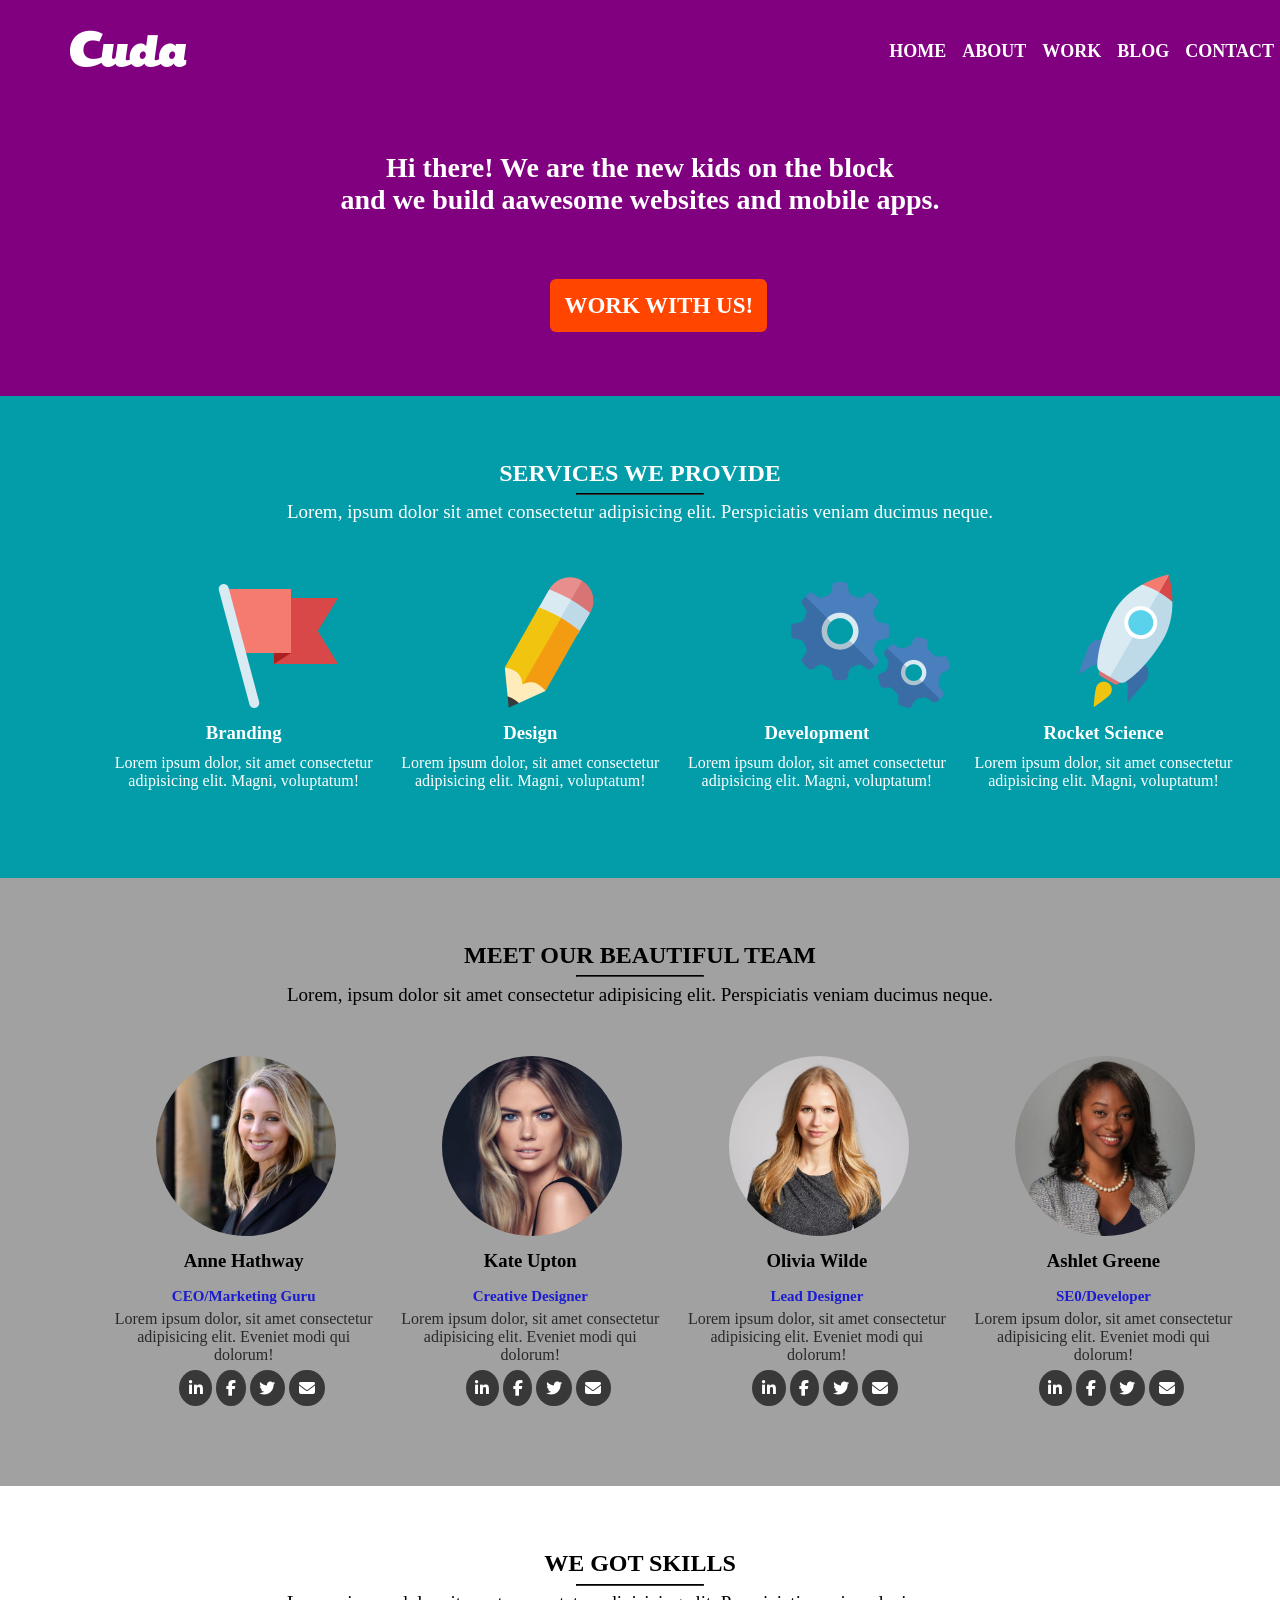
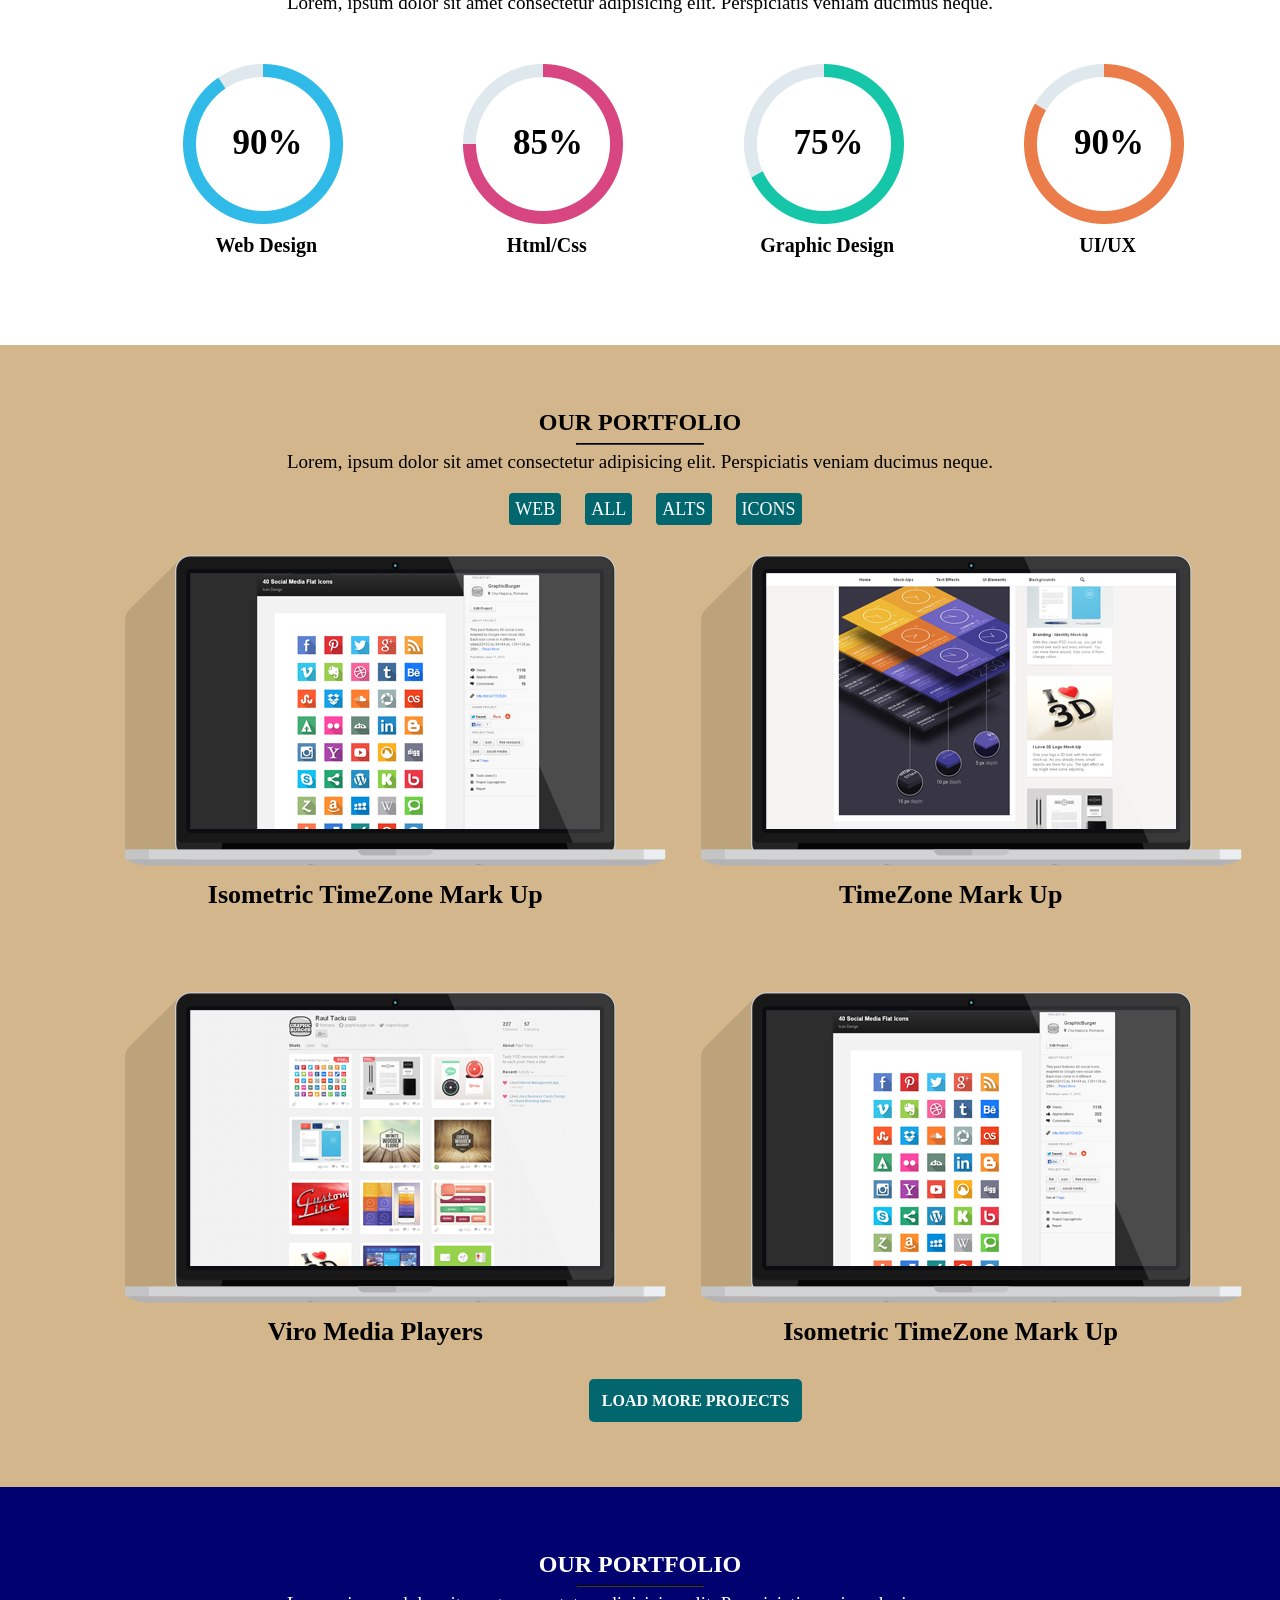
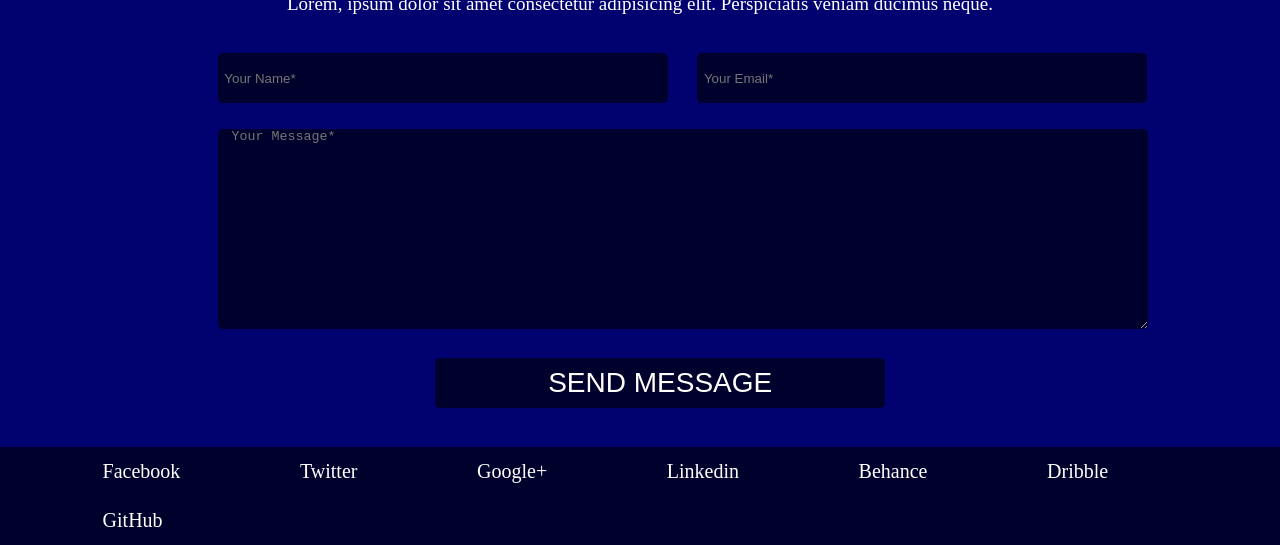
==== index.html @ 8837cb38 "Added assets, css folders, and index.html" ====
<!DOCTYPE html>
<html lang="en">
<head>
    <meta charset="UTF-8">
    <meta name="viewport" content="width=device-width, initial-scale=1.0">
    <title>Cuda </title>
    <link rel="stylesheet" href="https://cdnjs.cloudflare.com/ajax/libs/font-awesome/6.6.0/css/all.min.css" integrity="sha512-Kc323vGBEqzTmouAECnVceyQqyqdsSiqLQISBL29aUW4U/M7pSPA/gEUZQqv1cwx4OnYxTxve5UMg5GT6L4JJg==" crossorigin="anonymous" referrerpolicy="no-referrer" />
    
    <link href="css/index.css" rel="stylesheet">
</head>
<body>
    <div class="container">
<div class="purple">
    <div class="burger"><i class="fa-solid fa-bars"></i></div>
    <img src="assets/logo.png"/>
    <ul class="purple-ul">
        <li><a href="">Home </a></li>
        <li><a href="">About</a></li>
        <li><a href="">Work</a></li>
        <li><a href="">Blog</a></li>
        <li><a href="">Contact</a></li></ul>
<p class="purple-p">
    Hi there! We are the new kids on the block <br>and we build aawesome websites and mobile apps.
</p>
<a href="" class="purple-a">WORK WITH US! </a>
</div><!--purple end here-->

<div class="green">
    <h2>SERVICES WE PROVIDE</h2>
    <hr>
    <p class="p">Lorem, ipsum dolor sit amet consectetur adipisicing elit. Perspiciatis veniam ducimus neque.</p>


<ul class="green-ul">
    <li>
        <img src="assets/flag.png"/>
        <h3>Branding</h3>
        <p>Lorem ipsum dolor, sit amet consectetur adipisicing elit. Magni, voluptatum!</p>
    </li>
    <li>
        <img src="assets/pencile.png"/>
        <h3>Design</h3>
        <p>Lorem ipsum dolor, sit amet consectetur adipisicing elit. Magni, voluptatum!</p>
    </li>
    <li>
        <img src="assets/setti.png"/>
        <h3>Development</h3>
        <p>Lorem ipsum dolor, sit amet consectetur adipisicing elit. Magni, voluptatum!</p>
    </li>

    <li>
        <img src="assets/rok.png"/>
        <h3>Rocket Science</h3>
        <p>Lorem ipsum dolor, sit amet consectetur adipisicing elit. Magni, voluptatum!</p>
    </li>
</ul>
</div><!--green end here-->

<div class="grey">
    <h2>MEET OUR BEAUTIFUL TEAM</h2>
    <hr>
    <p class="p">Lorem, ipsum dolor sit amet consectetur adipisicing elit. Perspiciatis veniam ducimus neque.</p>

    <ul class="grey-ul">
        <li>
            <img src="assets/anne.jpg">
            <h3>Anne Hathway</h3>
            <h5>CEO/Marketing Guru</h5>
            <p>Lorem ipsum dolor, sit amet consectetur adipisicing elit. Eveniet modi qui dolorum!</p>
        <div class="icon">
            <span><i class="fa-brands fa-linkedin-in"></i></span>
            <span><i class="fa-brands fa-facebook-f"></i></span>
            <span><i class="fa-brands fa-twitter"></i></span>
            <span><i class="fa-solid fa-envelope"></i></span>
        </div>
</li>

        <li>
            <img src="assets/Kate-Upton.jpg">
            <h3>Kate Upton</h3>
            <h5>Creative Designer</h5>
            <p>Lorem ipsum dolor, sit amet consectetur adipisicing elit. Eveniet modi qui dolorum!</p>
        <div class="icon">
            <span><i class="fa-brands fa-linkedin-in"></i></span>
            <span><i class="fa-brands fa-facebook-f"></i></span>
            <span><i class="fa-brands fa-twitter"></i></span>
            <span><i class="fa-solid fa-envelope"></i></span>
        </div>


        </li>

        <li>
            <img src="assets/Olivia-Wilde.jpg">
            <h3>Olivia Wilde</h3>
            <h5>Lead Designer</h5>
            <p>Lorem ipsum dolor, sit amet consectetur adipisicing elit. Eveniet modi qui dolorum!</p>
        <div class="icon">
            <span><i class="fa-brands fa-linkedin-in"></i></span>
            <span><i class="fa-brands fa-facebook-f"></i></span>
            <span><i class="fa-brands fa-twitter"></i></span>
            <span><i class="fa-solid fa-envelope"></i></span>
        </div>


        </li>

        <li>
            <img src="assets/Ashley-Greene.jpg">
            <h3>Ashlet Greene</h3>
            <h5>SE0/Developer</h5>
            <p>Lorem ipsum dolor, sit amet consectetur adipisicing elit. Eveniet modi qui dolorum!</p>
        <div class="icon">
            <span><i class="fa-brands fa-linkedin-in"></i></span>
            <span><i class="fa-brands fa-facebook-f"></i></span>
            <span><i class="fa-brands fa-twitter"></i></span>
            <span><i class="fa-solid fa-envelope"></i></span>
        </div>


        </li>
    </ul>



</div><!--grey is end here-->

<div class="white">
    <h2>WE GOT SKILLS</h2>
    <hr>
    <p class="p">Lorem, ipsum dolor sit amet consectetur adipisicing elit. Perspiciatis veniam ducimus neque.</p>

    <ul class="white-ul">
        <li>
            <div class="circle1">
                <h1>90%</h1>

            </div>

            <h5>Web Design</h5>
        </li>
        <li>
            <div class="circle2">
                <h1>85%</h1>
            </div>
            <h5>Html/Css</h5>
        </li>
        <li>
            <div class="circle3">
                <h1>75%</h1>
            </div>
            <h5>Graphic Design</h5>
        </li>
        <li>
            <div class="circle4">
                <h1>90%</h1>
            </div>
            <h5>UI/UX</h5>
        </li>
    </ul>

</div><!--white is end here-->

<div class="pitch">
    <h2>OUR PORTFOLIO</h2>
    <hr>
    <p class="p">Lorem, ipsum dolor sit amet consectetur adipisicing elit. Perspiciatis veniam ducimus neque.</p>

    <div class="tabs">
        <a href="">WEB</a>
        <a href="">ALL</a>
        <a href="">ALTS</a>
        <a href="">ICONS</a>
        </div>

        <ul class="pitch-ul">
            <li>
                <img src="assets/blog.png"/>
                <h4>Isometric TimeZone Mark Up</h4>
            </li>
            <li>
                <img src="assets/isomatric.png"/>
                <h4> TimeZone Mark Up</h4>
            </li>
            <li>
                <img src="assets/viro.png"/>
                <h4>Viro Media Players</h4>
            </li>
            <li>
                <img src="assets/blog.png"/>
                <h4>Isometric TimeZone Mark Up</h4>
            </li>

        </ul>
        <a href="" class="pitch-a">LOAD MORE PROJECTS</a>


   
</div><!--pitch div end here-->
<div class="blue">
    <h2>OUR PORTFOLIO</h2>
    <hr>
    <p class="p">Lorem, ipsum dolor sit amet consectetur adipisicing elit. Perspiciatis veniam ducimus neque.</p>

    <form>
        <input type="text" placeholder="Your Name*">
        <input type="email" placeholder="Your Email*">
        <textarea placeholder="Your Message*"></textarea>
        <input type="button" value="Send Message"/>
    </form>

    <div class="footer">
        <ul class="blue-ul">
            <li>Facebook</li>
            <li>Twitter</li>
            <li>Google+</li>
            <li>Linkedin</li>
            <li class="be">Behance</li>
            <li>Dribble</li>
            <li>GitHub</li>

        </ul>
    </div> 
 </div>





    </div><!--container end here-->
    
</body>
</html>
---- css/index.css ----
*{
    margin: 0;
    padding: 0;
    box-sizing: border-box;
}
.purple{
    background-color: purple;
    padding-bottom: 6%;
}
.purple img{
    margin-left: 70px;
    margin-top: 30px;

}
.purple-ul{
    list-style: none;
    text-align: right;
    margin-top: -30px;
}
.purple-ul li{
    display:inline-block ;
   
}
.purple-ul li a{
    color: white;
    text-decoration: none;
    font-size: 18px;
    font-weight: 600;
    text-transform: uppercase;
    padding: 6px;
}
.purple-p{
    color: white;
    font-size: 28px;
    text-align: center;
    font-weight: 800;
    padding-top: 90px;
    margin-bottom: 6%;
}
.purple-a{
    color: white;
    text-decoration: none;
    font-size: 23px;
    font-weight: 600;
    padding: 14px;
    background-color: orangered;
    border-radius: 6px;
    margin-left: 43%;
}
.burger i{
    font-size: 29px;
    color: white;

}
.burger{
    display: none;
}
.green{
    background-color: rgb(2, 157, 168);
    padding-bottom: 6%;
}

h2{
    text-align: center;
    color: white;
    padding-top: 5%;
}
hr{
    width: 10%;
    margin: auto;
    outline: none;
    border-color: rgb(56, 56, 56);
    margin-top: 0.5%;
}
.p{
    text-align: center;
    color: white;
    padding-top: 0.5%;
    font-size: 19px;
}
.green-ul{
    list-style: none;
    margin-left: 8%;
    margin-top: 3%;
}
.green-ul li{
    width: 22%;
    display: inline-block;
    margin: 1%;

}
.green-ul li img{
    padding-left: 40%;
}
.green-ul li h3{
    color: white;
    padding: 10px 0px;
    text-align: center;
}
.green-ul li p{
    color: white;
    text-align: center;
}

.grey{
    background-color: rgb(161, 161, 161);
    padding-bottom: 6%;
}
.grey h2{
    color: black;
}
.grey .p{
    color: black;

}
.grey-ul{
    list-style: none;
    margin-left: 8%;
    margin-top: 3%;
}
.grey-ul li{
    display: inline-block;
    width: 22%;
    margin: 1%;
}
.grey-ul li img{
    width: 180px;
    height: 180px;
    border-radius: 50%;
    margin-left: 16%;
}
.grey-ul li h3{
    text-align: center;
    padding: 4%;
}
.grey-ul li h5{
    text-align: center;
    color: rgb(27, 27, 209);
    font-size: 15px;
    padding: 2%;
}
.grey-ul li p{
    text-align: center;
    color: rgb(41, 41, 41);
}
.icon{
    margin-top: 6%;
    margin-left: 25%;
}
.icon span{
    width: 35px;
    height: 35px;
    border-radius: 50%;
    background-color: rgb(56, 56, 56);
    padding: 5%;
}
.icon span i{
    color: white;
}
.white{
    padding-bottom: 6%;
}
.white h2{
    color: black;
}
.white .p{
    color: black;
}
.white-ul{
    list-style: none;
    margin-left: 10%;
    margin-top: 3%;
}
.white-ul li{
    width: 22%;
    display: inline-block;
    margin: 1%;

}
.circle1{
    background: url(../assets/pro1.png) no-repeat;
    width: 170px;
    height: 170px;
    margin-left: 17%;
    /* background-repeat: no-repeat; */
    
}
.circle2{
    background: url(../assets/pro2.png) no-repeat;
    width: 170px;
    height: 170px;
    margin-left: 17%;

    /* background-repeat: no-repeat; */
    
}
.circle3{
    background: url(../assets/pro3.png) no-repeat;
    width: 170px;
    height: 170px;
    margin-left: 17%;

    /* background-repeat: no-repeat; */
    
}.circle4{
    background: url(../assets/pro4.png) no-repeat;
    width: 170px;
    height: 170px;
    margin-left: 17%;

    /* background-repeat: no-repeat; */
    
}
 h1{
    font-size: 35px;
    font-weight: 900;
  text-align: center;
  padding-top: 35%;
}
.white-ul li h5{
    text-align: center;
    font-size: 20px;
}
.pitch{
    background-color: rgb(211, 182, 139);
    padding-bottom: 6%;
}
.pitch h2{
    color: black;
}
.pitch .p{
    color: black;
}
.tabs{
    margin-left: 39%;
    margin-top: 2%;
}
.tabs a{
    text-decoration: none;
    padding: 6px;
    background-color: rgb(1, 102, 109);
    color: white;
    font-size: 18px;
    margin: 10px;
    border-radius: 4px;
}
.pitch-ul{
    list-style: none;
    margin-left: 7%;

}
.pitch-ul li{
    width: 42%;
    display: inline-block;
    margin: 3%;
}
.pitch-ul li h4{
    text-align: center;
    font-size: 26px;
    padding: 2%;
}
.pitch-a{
    text-decoration: none;
    padding: 13px;
    background-color: rgb(1, 102, 109);
    color: white;
    font-weight: 800;
    border-radius: 5px;
    margin-left: 46%;


}
.blue{
    background-color: rgb(1, 1, 112);
}
form{
    margin-top: 3%;
}
input{
    width: 450px;
    height: 50px;
    border: none;
    outline: none;
    background-color: rgb(0, 0, 45);
    border-radius: 5px;
    margin-left: 2%;
    
}
input[type='text']
{
    margin-left: 17%;
}
textarea{
    width: 930px;
    margin-left: 17%;
    height: 200px;
    border: none;
    outline: none;
    background-color: rgb(0, 0, 45);
    border-radius: 5px;
    margin-top: 2%;
    
}
::placeholder{
    padding-left: 1.5%;
}
input[type="button"]{
    cursor: pointer;
    color: white;
    margin-left: 34%;
    margin-top: 2%;
    font-size: 28px;
    font-weight: 500;
    text-transform: uppercase;
    text-align: center;
}
.footer{
    margin-top: 3%;
}
.blue-ul{
    background-color: rgb(0, 0, 45);
    list-style: none;
    }
.blue-ul li{
    display: inline-block;
    color: white;
    font-size: 20px;
    margin-left: 7%;
    padding: 13px;


}



@media (max-width:768px) {
    .purple-ul{
        display: none;
    }
    .burger{
        display: inline-block;
        margin-left: 6%;
    }
    .purple img{
        margin-left: 35%;
    }
    .purple-p{
        font-size: 24px;
        margin-bottom: 10%;
    }
    .purple-a{
        margin-left: 39%;
    }
    .green-ul li{
        width: 42%;
    }
    .grey-ul li{
        width: 42%;
        margin-top: 3%;
    }
    .white-ul li{
        width: 42%;
        margin: 3%;
    }
    .pitch-ul li img{
        width:300px ;
        height: 180px;
    }
    .pitch-ul li h4{
        font-size:20px ;
    }
    .pitch-a{
        margin-left: 40%;
    }
    .tabs{
        margin-left: 32%;
    }
    input[type="email"]{
margin-left: 17%;   
margin-top: 2%;    
    }
    textarea{
        width: 450px;
    }
    input[type="button"]{
        margin-left: 17%;
        font-size: 24px;
    }
    .blue-ul li{
        margin-left: 2.7%;
        font-size: 17px;
        padding: 7px;
    }
    
}
@media (max-width:425px) {
    .purple{
        padding-bottom: 10%;
    }
    .purple img{
        margin-left: 24%;
    }
    .purple-p{
        font-size: 20px;
    }
    .purple-a{
        margin-left: 27%;
    }
    h2{
        font-size:20px ;
    }
    .green-ul li{
        width: 100%;
        margin-top: 5%;
        
    }
    .p{
        font-size: 15px;
    }
    .grey-ul li{
        width: 100%;
        text-align: center;
        margin-top: 5%;
    }
    .grey-ul li img{
        margin-left: 0%;
        margin-top: 2%;
    }
    .icon{
        margin-left: 0%;
    }
    .white-ul li{
        width: 100%;
        margin-top: 4%;
    }
  .circle1,.circle2,.circle3,.circle4{
    margin-left: 26%;
  }
  .pitch-ul li{
    width: 100%;
    margin-bottom: 7%;
  }
  .tabs{
    margin-left: 20%;
  }
  .pitch-ul li img{
    margin-left: 10%;
  }
  .pitch-a{
    margin-left: 30%;
  }
  input,textarea{
    width: 350px;
    margin-left: 9%;
  }
  input[type="text"],input[type="email"],input[type="button"]{
    margin-left: 9%;
  }
  input[type="button"]{
    font-size: 20px;
  }
  .blue-ul li{
    margin-left: 3%;
    font-size: 20px;
    padding: 7px;
}
.blue-ul .be{
    margin-left: 18%;
}

}
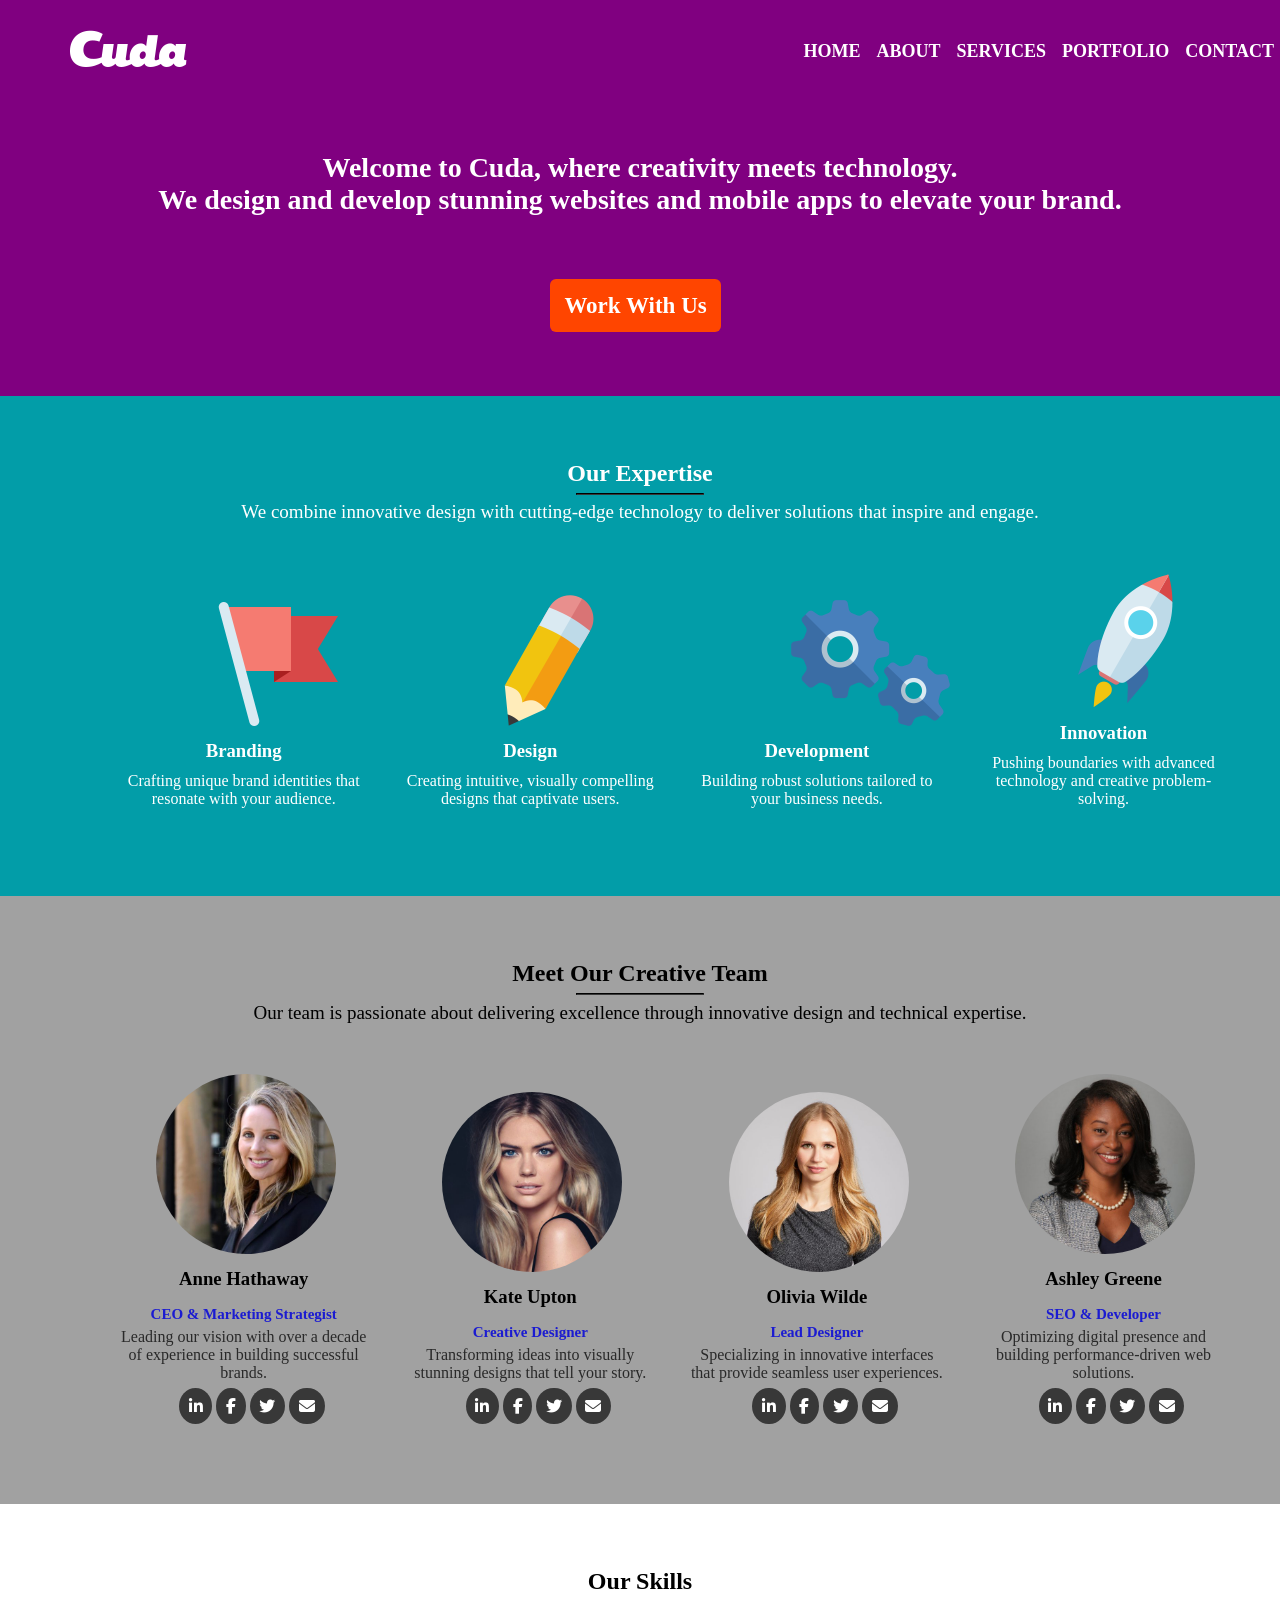
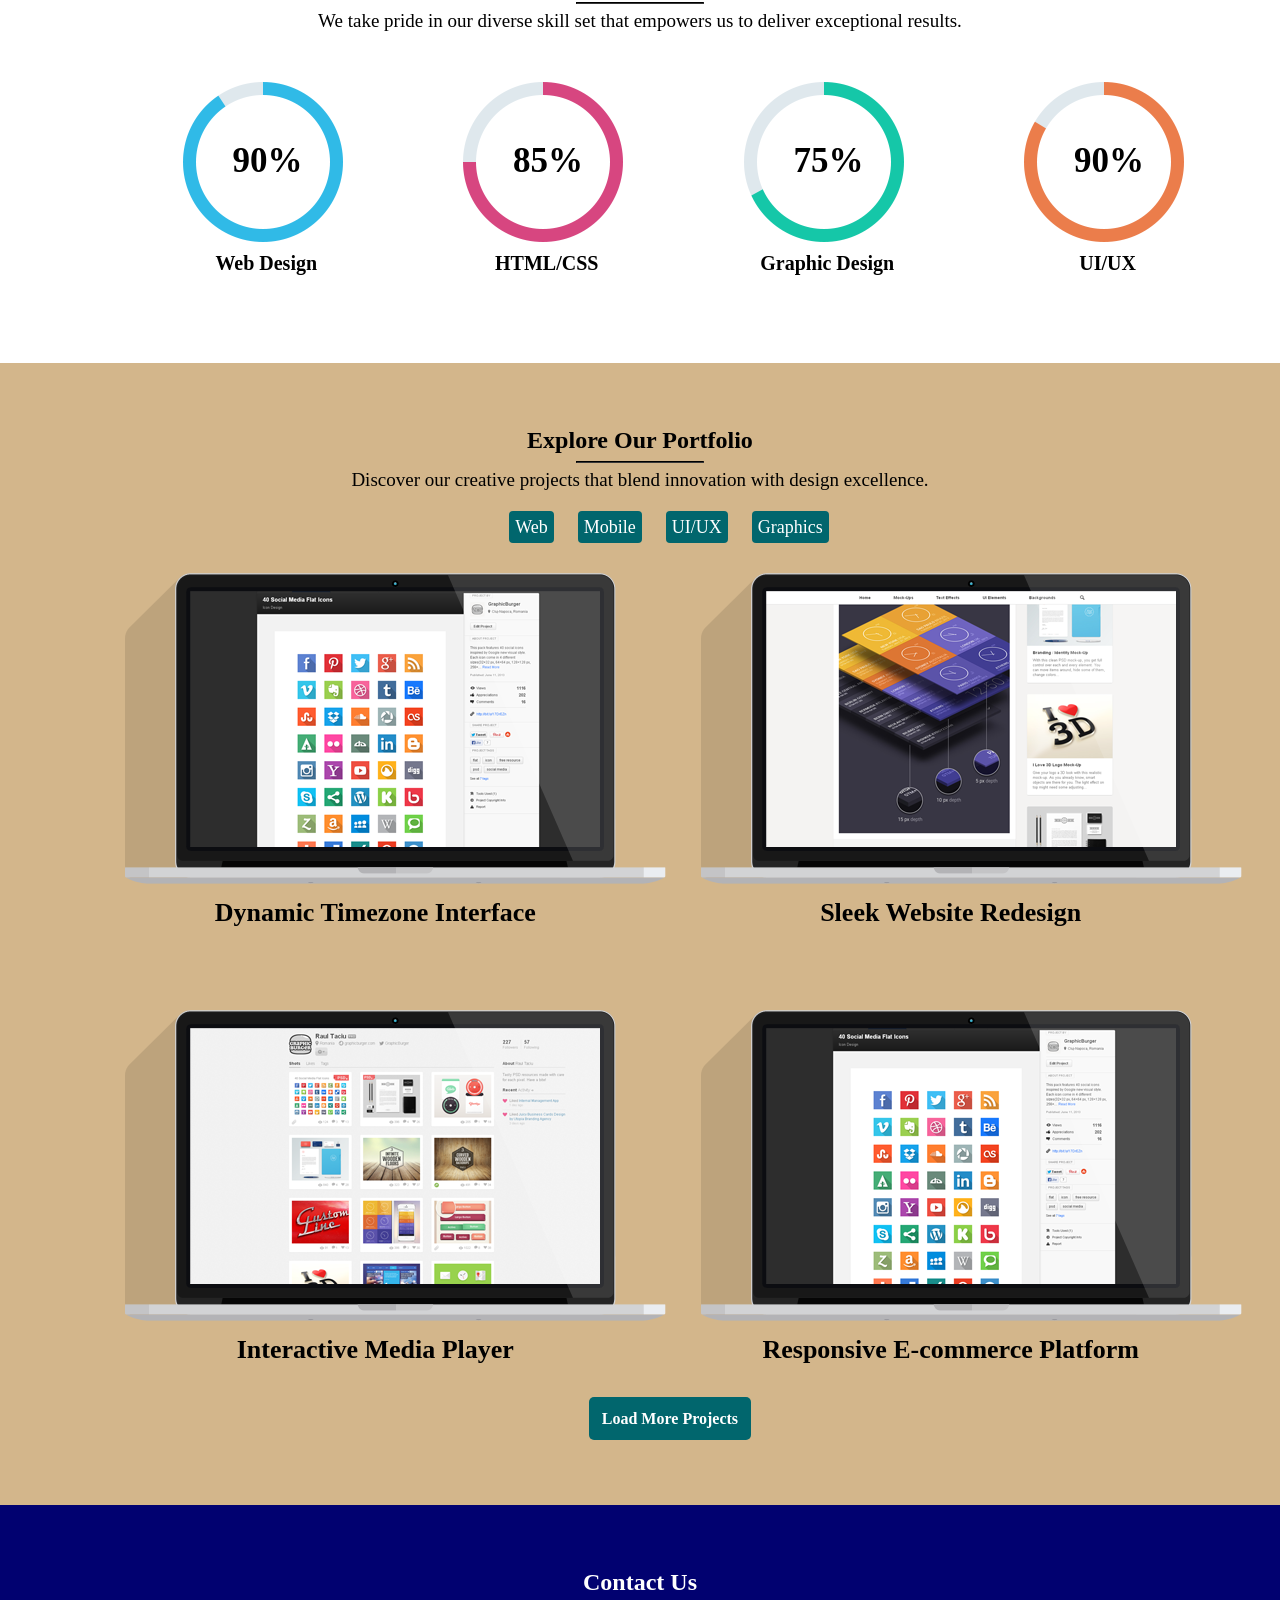
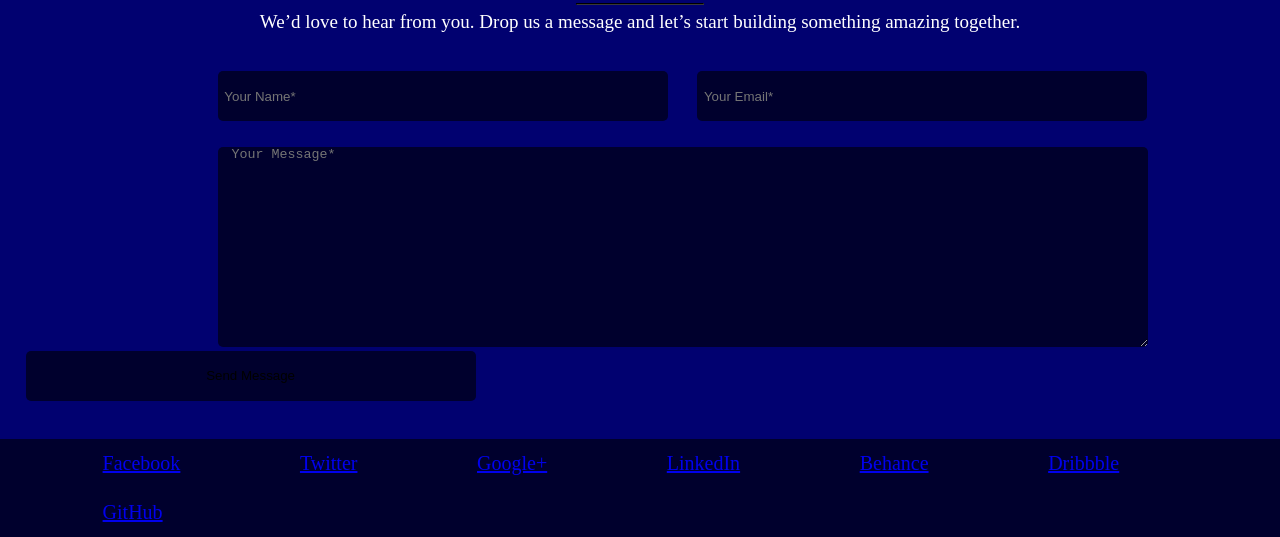
==== commit ccb10206: "Update index.html contact form" ====
--- a/index.html
+++ b/index.html
@@ -1,233 +1,240 @@
 <!DOCTYPE html>
 <html lang="en">
 <head>
-    <meta charset="UTF-8">
-    <meta name="viewport" content="width=device-width, initial-scale=1.0">
-    <title>Cuda </title>
-    <link rel="stylesheet" href="https://cdnjs.cloudflare.com/ajax/libs/font-awesome/6.6.0/css/all.min.css" integrity="sha512-Kc323vGBEqzTmouAECnVceyQqyqdsSiqLQISBL29aUW4U/M7pSPA/gEUZQqv1cwx4OnYxTxve5UMg5GT6L4JJg==" crossorigin="anonymous" referrerpolicy="no-referrer" />
-    
-    <link href="css/index.css" rel="stylesheet">
+  <meta charset="UTF-8" />
+  <meta name="viewport" content="width=device-width, initial-scale=1.0" />
+  <title>Cuda - Creative Web Solutions</title>
+  <link rel="stylesheet" href="https://cdnjs.cloudflare.com/ajax/libs/font-awesome/6.6.0/css/all.min.css" 
+        integrity="sha512-Kc323vGBEqzTmouAECnVceyQqyqdsSiqLQISBL29aUW4U/M7pSPA/gEUZQqv1cwx4OnYxTxve5UMg5GT6L4JJg==" 
+        crossorigin="anonymous" referrerpolicy="no-referrer" />
+  <link href="css/index.css" rel="stylesheet" />
 </head>
 <body>
-    <div class="container">
-<div class="purple">
-    <div class="burger"><i class="fa-solid fa-bars"></i></div>
-    <img src="assets/logo.png"/>
-    <ul class="purple-ul">
-        <li><a href="">Home </a></li>
-        <li><a href="">About</a></li>
-        <li><a href="">Work</a></li>
-        <li><a href="">Blog</a></li>
-        <li><a href="">Contact</a></li></ul>
-<p class="purple-p">
-    Hi there! We are the new kids on the block <br>and we build aawesome websites and mobile apps.
-</p>
-<a href="" class="purple-a">WORK WITH US! </a>
-</div><!--purple end here-->
-
-<div class="green">
-    <h2>SERVICES WE PROVIDE</h2>
-    <hr>
-    <p class="p">Lorem, ipsum dolor sit amet consectetur adipisicing elit. Perspiciatis veniam ducimus neque.</p>
-
-
-<ul class="green-ul">
-    <li>
-        <img src="assets/flag.png"/>
-        <h3>Branding</h3>
-        <p>Lorem ipsum dolor, sit amet consectetur adipisicing elit. Magni, voluptatum!</p>
-    </li>
-    <li>
-        <img src="assets/pencile.png"/>
-        <h3>Design</h3>
-        <p>Lorem ipsum dolor, sit amet consectetur adipisicing elit. Magni, voluptatum!</p>
-    </li>
-    <li>
-        <img src="assets/setti.png"/>
-        <h3>Development</h3>
-        <p>Lorem ipsum dolor, sit amet consectetur adipisicing elit. Magni, voluptatum!</p>
-    </li>
-
-    <li>
-        <img src="assets/rok.png"/>
-        <h3>Rocket Science</h3>
-        <p>Lorem ipsum dolor, sit amet consectetur adipisicing elit. Magni, voluptatum!</p>
-    </li>
-</ul>
-</div><!--green end here-->
-
-<div class="grey">
-    <h2>MEET OUR BEAUTIFUL TEAM</h2>
-    <hr>
-    <p class="p">Lorem, ipsum dolor sit amet consectetur adipisicing elit. Perspiciatis veniam ducimus neque.</p>
-
-    <ul class="grey-ul">
-        <li>
-            <img src="assets/anne.jpg">
-            <h3>Anne Hathway</h3>
-            <h5>CEO/Marketing Guru</h5>
-            <p>Lorem ipsum dolor, sit amet consectetur adipisicing elit. Eveniet modi qui dolorum!</p>
-        <div class="icon">
-            <span><i class="fa-brands fa-linkedin-in"></i></span>
-            <span><i class="fa-brands fa-facebook-f"></i></span>
-            <span><i class="fa-brands fa-twitter"></i></span>
-            <span><i class="fa-solid fa-envelope"></i></span>
-        </div>
-</li>
-
-        <li>
-            <img src="assets/Kate-Upton.jpg">
-            <h3>Kate Upton</h3>
-            <h5>Creative Designer</h5>
-            <p>Lorem ipsum dolor, sit amet consectetur adipisicing elit. Eveniet modi qui dolorum!</p>
-        <div class="icon">
-            <span><i class="fa-brands fa-linkedin-in"></i></span>
-            <span><i class="fa-brands fa-facebook-f"></i></span>
-            <span><i class="fa-brands fa-twitter"></i></span>
-            <span><i class="fa-solid fa-envelope"></i></span>
-        </div>
-
-
-        </li>
-
-        <li>
-            <img src="assets/Olivia-Wilde.jpg">
-            <h3>Olivia Wilde</h3>
-            <h5>Lead Designer</h5>
-            <p>Lorem ipsum dolor, sit amet consectetur adipisicing elit. Eveniet modi qui dolorum!</p>
-        <div class="icon">
-            <span><i class="fa-brands fa-linkedin-in"></i></span>
-            <span><i class="fa-brands fa-facebook-f"></i></span>
-            <span><i class="fa-brands fa-twitter"></i></span>
-            <span><i class="fa-solid fa-envelope"></i></span>
-        </div>
-
-
-        </li>
-
-        <li>
-            <img src="assets/Ashley-Greene.jpg">
-            <h3>Ashlet Greene</h3>
-            <h5>SE0/Developer</h5>
-            <p>Lorem ipsum dolor, sit amet consectetur adipisicing elit. Eveniet modi qui dolorum!</p>
-        <div class="icon">
-            <span><i class="fa-brands fa-linkedin-in"></i></span>
-            <span><i class="fa-brands fa-facebook-f"></i></span>
-            <span><i class="fa-brands fa-twitter"></i></span>
-            <span><i class="fa-solid fa-envelope"></i></span>
-        </div>
-
-
-        </li>
-    </ul>
-
-
-
-</div><!--grey is end here-->
-
-<div class="white">
-    <h2>WE GOT SKILLS</h2>
-    <hr>
-    <p class="p">Lorem, ipsum dolor sit amet consectetur adipisicing elit. Perspiciatis veniam ducimus neque.</p>
-
-    <ul class="white-ul">
-        <li>
-            <div class="circle1">
-                <h1>90%</h1>
-
-            </div>
-
-            <h5>Web Design</h5>
-        </li>
-        <li>
-            <div class="circle2">
-                <h1>85%</h1>
-            </div>
-            <h5>Html/Css</h5>
-        </li>
-        <li>
-            <div class="circle3">
-                <h1>75%</h1>
-            </div>
-            <h5>Graphic Design</h5>
-        </li>
-        <li>
-            <div class="circle4">
-                <h1>90%</h1>
-            </div>
-            <h5>UI/UX</h5>
-        </li>
-    </ul>
-
-</div><!--white is end here-->
-
-<div class="pitch">
-    <h2>OUR PORTFOLIO</h2>
-    <hr>
-    <p class="p">Lorem, ipsum dolor sit amet consectetur adipisicing elit. Perspiciatis veniam ducimus neque.</p>
-
-    <div class="tabs">
-        <a href="">WEB</a>
-        <a href="">ALL</a>
-        <a href="">ALTS</a>
-        <a href="">ICONS</a>
-        </div>
-
-        <ul class="pitch-ul">
-            <li>
-                <img src="assets/blog.png"/>
-                <h4>Isometric TimeZone Mark Up</h4>
-            </li>
-            <li>
-                <img src="assets/isomatric.png"/>
-                <h4> TimeZone Mark Up</h4>
-            </li>
-            <li>
-                <img src="assets/viro.png"/>
-                <h4>Viro Media Players</h4>
-            </li>
-            <li>
-                <img src="assets/blog.png"/>
-                <h4>Isometric TimeZone Mark Up</h4>
-            </li>
-
+  <div class="container">
+    <!-- Home Section -->
+    <div class="purple" id="home">
+      <div class="burger"><i class="fa-solid fa-bars"></i></div>
+      <img src="assets/logo.png" alt="Cuda Logo" />
+      <ul class="purple-ul">
+        <li><a href="#home">Home</a></li>
+        <li><a href="#about">About</a></li>
+        <li><a href="#services">Services</a></li>
+        <li><a href="#portfolio">Portfolio</a></li>
+        <li><a href="#contact">Contact</a></li>
+      </ul>
+      <p class="purple-p">
+        Welcome to Cuda, where creativity meets technology.<br>
+        We design and develop stunning websites and mobile apps to elevate your brand.
+      </p>
+      <a href="#contact" class="purple-a">Work With Us</a>
+    </div>
+    <!-- End Home -->
+
+    <!-- Services Section -->
+    <div class="green" id="services">
+      <h2>Our Expertise</h2>
+      <hr />
+      <p class="p">
+        We combine innovative design with cutting-edge technology to deliver solutions that inspire and engage.
+      </p>
+      <ul class="green-ul">
+        <li>
+          <img src="assets/flag.png" alt="Branding" />
+          <h3>Branding</h3>
+          <p>Crafting unique brand identities that resonate with your audience.</p>
+        </li>
+        <li>
+          <img src="assets/pencile.png" alt="Design" />
+          <h3>Design</h3>
+          <p>Creating intuitive, visually compelling designs that captivate users.</p>
+        </li>
+        <li>
+          <img src="assets/setti.png" alt="Development" />
+          <h3>Development</h3>
+          <p>Building robust solutions tailored to your business needs.</p>
+        </li>
+        <li>
+          <img src="assets/rok.png" alt="Innovation" />
+          <h3>Innovation</h3>
+          <p>Pushing boundaries with advanced technology and creative problem-solving.</p>
+        </li>
+      </ul>
+    </div>
+    <!-- End Services -->
+
+    <!-- About / Team Section -->
+    <div class="grey" id="about">
+      <h2>Meet Our Creative Team</h2>
+      <hr />
+      <p class="p">
+        Our team is passionate about delivering excellence through innovative design and technical expertise.
+      </p>
+      <ul class="grey-ul">
+        <li>
+          <img src="assets/anne.jpg" alt="Anne Hathaway" />
+          <h3>Anne Hathaway</h3>
+          <h5>CEO &amp; Marketing Strategist</h5>
+          <p>Leading our vision with over a decade of experience in building successful brands.</p>
+          <div class="icon">
+            <a href="https://www.linkedin.com" target="_blank"><span><i class="fa-brands fa-linkedin-in"></i></span></a>
+            <a href="https://www.facebook.com" target="_blank"><span><i class="fa-brands fa-facebook-f"></i></span></a>
+            <a href="https://www.twitter.com" target="_blank"><span><i class="fa-brands fa-twitter"></i></span></a>
+            <a href="mailto:info@cuda.com" target="_blank"><span><i class="fa-solid fa-envelope"></i></span></a>
+          </div>
+        </li>
+        <li>
+          <img src="assets/Kate-Upton.jpg" alt="Kate Upton" />
+          <h3>Kate Upton</h3>
+          <h5>Creative Designer</h5>
+          <p>Transforming ideas into visually stunning designs that tell your story.</p>
+          <div class="icon">
+            <a href="https://www.linkedin.com" target="_blank"><span><i class="fa-brands fa-linkedin-in"></i></span></a>
+            <a href="https://www.facebook.com" target="_blank"><span><i class="fa-brands fa-facebook-f"></i></span></a>
+            <a href="https://www.twitter.com" target="_blank"><span><i class="fa-brands fa-twitter"></i></span></a>
+            <a href="mailto:info@cuda.com" target="_blank"><span><i class="fa-solid fa-envelope"></i></span></a>
+          </div>
+        </li>
+        <li>
+          <img src="assets/Olivia-Wilde.jpg" alt="Olivia Wilde" />
+          <h3>Olivia Wilde</h3>
+          <h5>Lead Designer</h5>
+          <p>Specializing in innovative interfaces that provide seamless user experiences.</p>
+          <div class="icon">
+            <a href="https://www.linkedin.com" target="_blank"><span><i class="fa-brands fa-linkedin-in"></i></span></a>
+            <a href="https://www.facebook.com" target="_blank"><span><i class="fa-brands fa-facebook-f"></i></span></a>
+            <a href="https://www.twitter.com" target="_blank"><span><i class="fa-brands fa-twitter"></i></span></a>
+            <a href="mailto:info@cuda.com" target="_blank"><span><i class="fa-solid fa-envelope"></i></span></a>
+          </div>
+        </li>
+        <li>
+          <img src="assets/Ashley-Greene.jpg" alt="Ashley Greene" />
+          <h3>Ashley Greene</h3>
+          <h5>SEO &amp; Developer</h5>
+          <p>Optimizing digital presence and building performance-driven web solutions.</p>
+          <div class="icon">
+            <a href="https://www.linkedin.com" target="_blank"><span><i class="fa-brands fa-linkedin-in"></i></span></a>
+            <a href="https://www.facebook.com" target="_blank"><span><i class="fa-brands fa-facebook-f"></i></span></a>
+            <a href="https://www.twitter.com" target="_blank"><span><i class="fa-brands fa-twitter"></i></span></a>
+            <a href="mailto:info@cuda.com" target="_blank"><span><i class="fa-solid fa-envelope"></i></span></a>
+          </div>
+        </li>
+      </ul>
+    </div>
+    <!-- End About -->
+
+    <!-- Skills Section -->
+    <div class="white">
+      <h2>Our Skills</h2>
+      <hr />
+      <p class="p">
+        We take pride in our diverse skill set that empowers us to deliver exceptional results.
+      </p>
+      <ul class="white-ul">
+        <li>
+          <div class="circle1">
+            <h1>90%</h1>
+          </div>
+          <h5>Web Design</h5>
+        </li>
+        <li>
+          <div class="circle2">
+            <h1>85%</h1>
+          </div>
+          <h5>HTML/CSS</h5>
+        </li>
+        <li>
+          <div class="circle3">
+            <h1>75%</h1>
+          </div>
+          <h5>Graphic Design</h5>
+        </li>
+        <li>
+          <div class="circle4">
+            <h1>90%</h1>
+          </div>
+          <h5>UI/UX</h5>
+        </li>
+      </ul>
+    </div>
+    <!-- End Skills -->
+
+    <!-- Portfolio Section -->
+    <div class="pitch" id="portfolio">
+      <h2>Explore Our Portfolio</h2>
+      <hr />
+      <p class="p">
+        Discover our creative projects that blend innovation with design excellence.
+      </p>
+      <div class="tabs">
+        <a href="#">Web</a>
+        <a href="#">Mobile</a>
+        <a href="#">UI/UX</a>
+        <a href="#">Graphics</a>
+      </div>
+      <ul class="pitch-ul">
+        <li>
+          <img src="assets/blog.png" alt="Project 1" />
+          <h4>Dynamic Timezone Interface</h4>
+        </li>
+        <li>
+          <img src="assets/isomatric.png" alt="Project 2" />
+          <h4>Sleek Website Redesign</h4>
+        </li>
+        <li>
+          <img src="assets/viro.png" alt="Project 3" />
+          <h4>Interactive Media Player</h4>
+        </li>
+        <li>
+          <img src="assets/blog.png" alt="Project 4" />
+          <h4>Responsive E-commerce Platform</h4>
+        </li>
+      </ul>
+      <a href="#" class="pitch-a">Load More Projects</a>
+    </div>
+    <!-- End Portfolio -->
+
+    <!-- Contact Section (Netlify Form) -->
+    <div class="blue" id="contact">
+      <h2>Contact Us</h2>
+      <hr />
+      <p class="p">
+        We’d love to hear from you. Drop us a message and let’s start building something amazing together.
+      </p>
+      <form name="contact" method="POST" data-netlify="true">
+        <!-- Required hidden field for Netlify Forms -->
+        <input type="hidden" name="form-name" value="contact" />
+        <input type="text" name="name" placeholder="Your Name*" required />
+        <input type="email" name="email" placeholder="Your Email*" required />
+        <textarea name="message" placeholder="Your Message*" required></textarea>
+        <input type="submit" value="Send Message" />
+      </form>
+      <div class="footer">
+        <ul class="blue-ul">
+          <li><a href="https://www.facebook.com" target="_blank">Facebook</a></li>
+          <li><a href="https://www.twitter.com" target="_blank">Twitter</a></li>
+          <li><a href="https://www.google.com" target="_blank">Google+</a></li>
+          <li><a href="https://www.linkedin.com" target="_blank">LinkedIn</a></li>
+          <li class="be"><a href="https://www.behance.net" target="_blank">Behance</a></li>
+          <li><a href="https://dribbble.com" target="_blank">Dribbble</a></li>
+          <li><a href="https://github.com" target="_blank">GitHub</a></li>
         </ul>
-        <a href="" class="pitch-a">LOAD MORE PROJECTS</a>
-
-
-   
-</div><!--pitch div end here-->
-<div class="blue">
-    <h2>OUR PORTFOLIO</h2>
-    <hr>
-    <p class="p">Lorem, ipsum dolor sit amet consectetur adipisicing elit. Perspiciatis veniam ducimus neque.</p>
-
-    <form>
-        <input type="text" placeholder="Your Name*">
-        <input type="email" placeholder="Your Email*">
-        <textarea placeholder="Your Message*"></textarea>
-        <input type="button" value="Send Message"/>
-    </form>
-
-    <div class="footer">
-        <ul class="blue-ul">
-            <li>Facebook</li>
-            <li>Twitter</li>
-            <li>Google+</li>
-            <li>Linkedin</li>
-            <li class="be">Behance</li>
-            <li>Dribble</li>
-            <li>GitHub</li>
-
-        </ul>
-    </div> 
- </div>
-
-
-
-
-
-    </div><!--container end here-->
-    
+      </div>
+    </div>
+    <!-- End Contact -->
+  </div>
+  <!-- End Container -->
+
+  <!-- Smooth Scrolling Script -->
+  <script>
+    // Enable smooth scrolling for in-page links
+    document.querySelectorAll('a[href^="#"]').forEach(anchor => {
+      anchor.addEventListener('click', function(e) {
+        e.preventDefault();
+        document.querySelector(this.getAttribute('href')).scrollIntoView({
+          behavior: 'smooth'
+        });
+      });
+    });
+  </script>
 </body>
-</html>+</html>
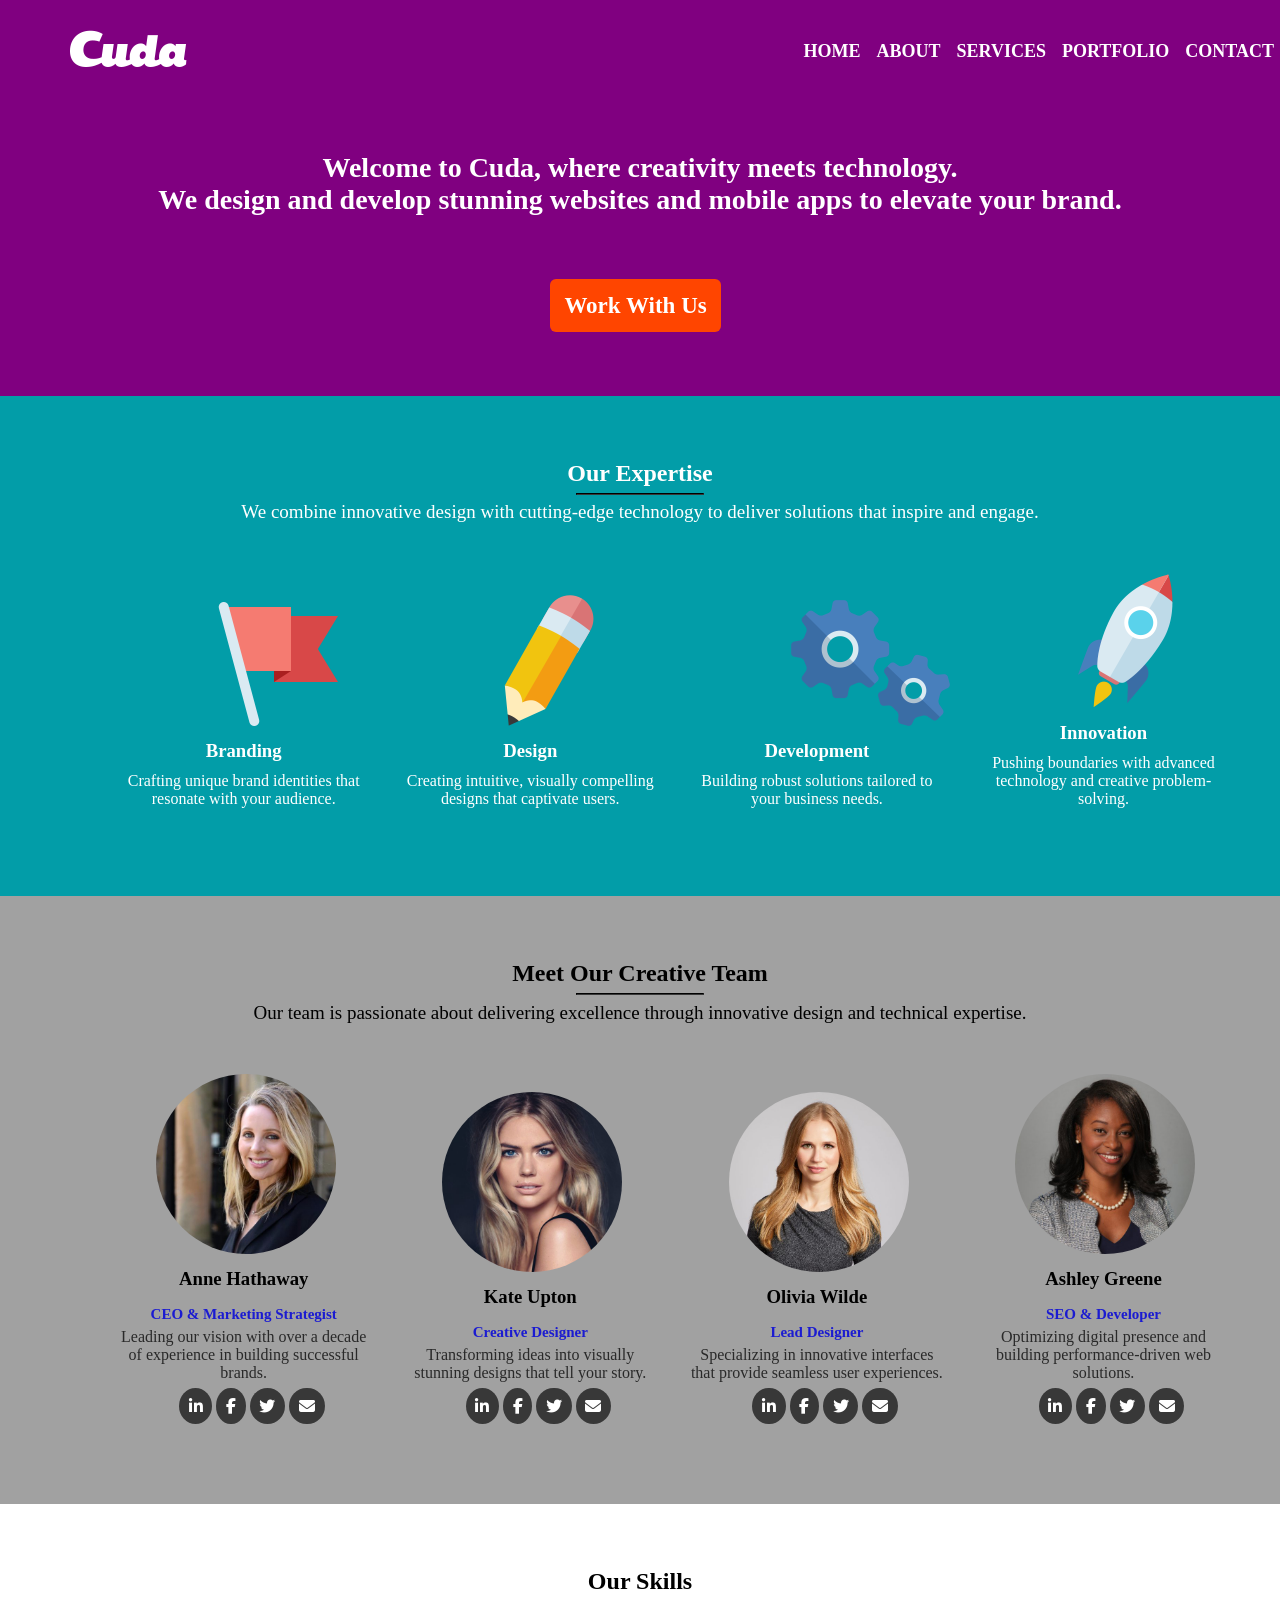
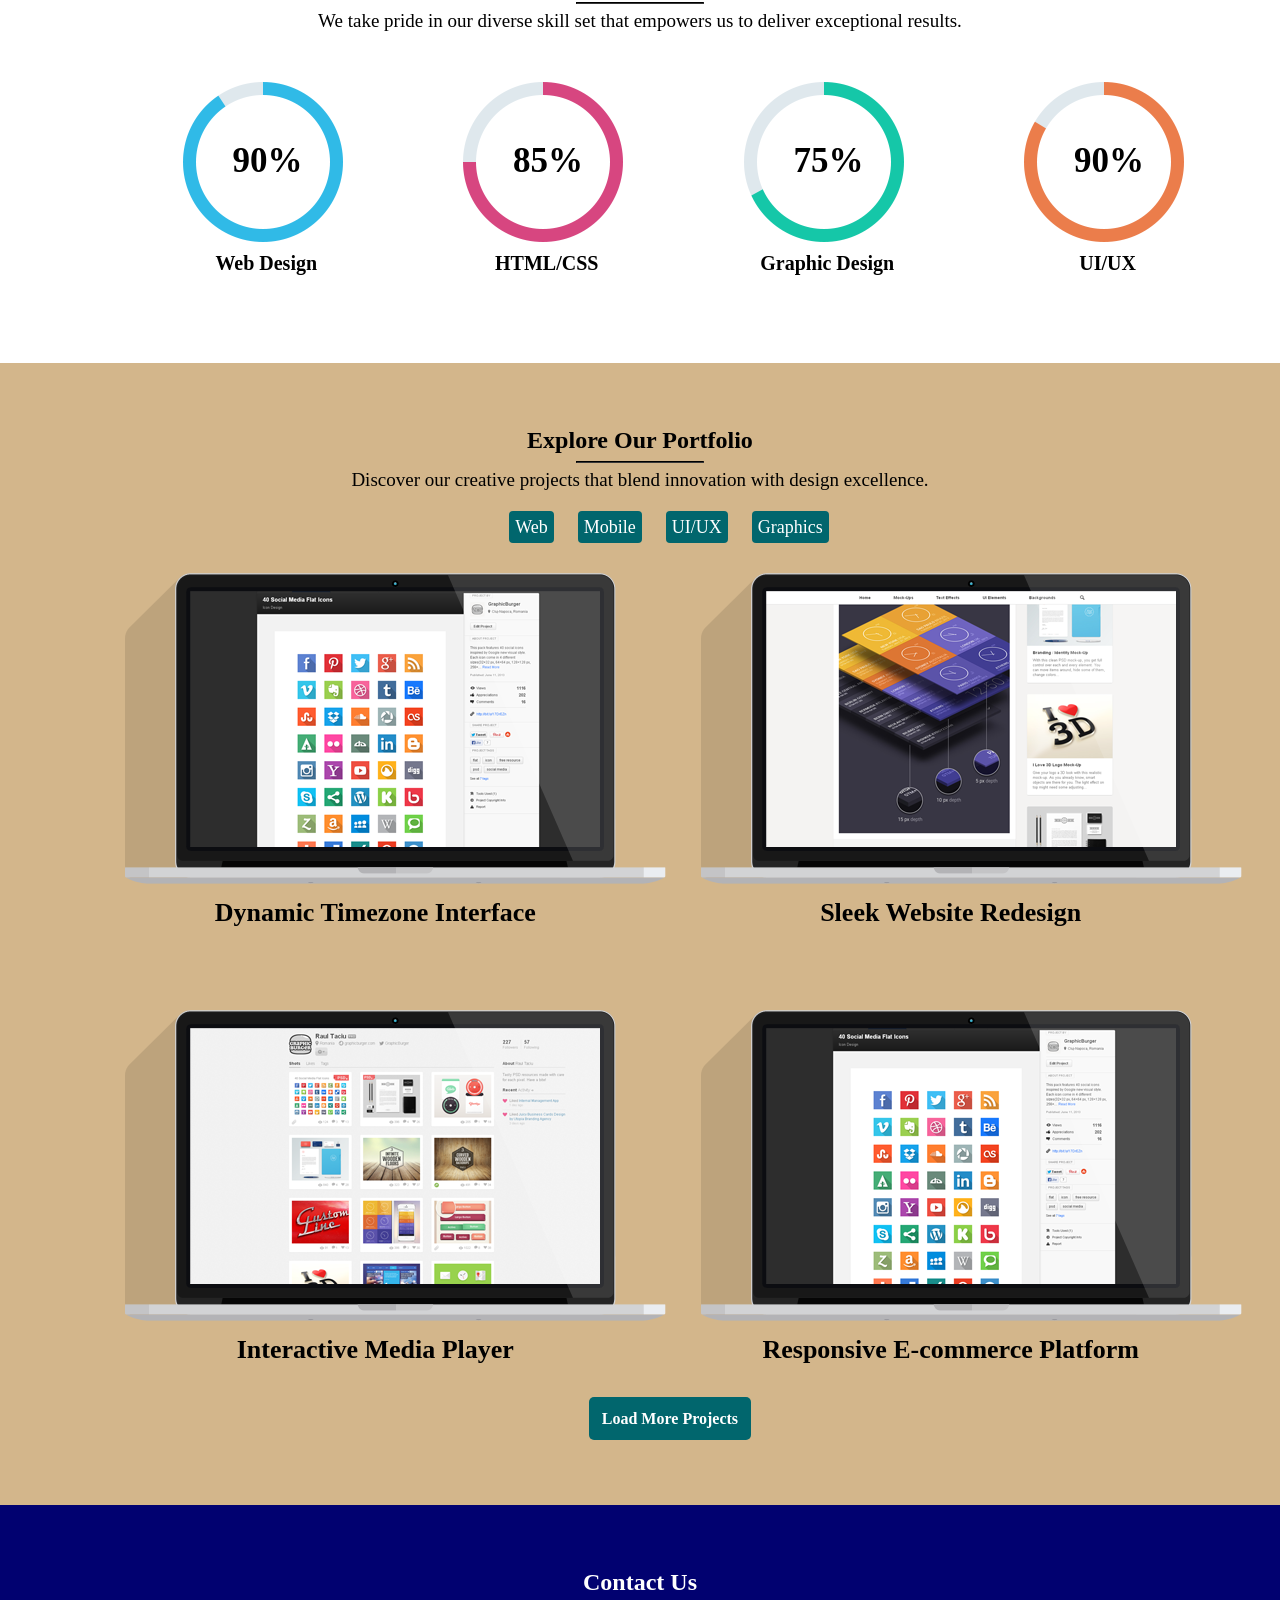
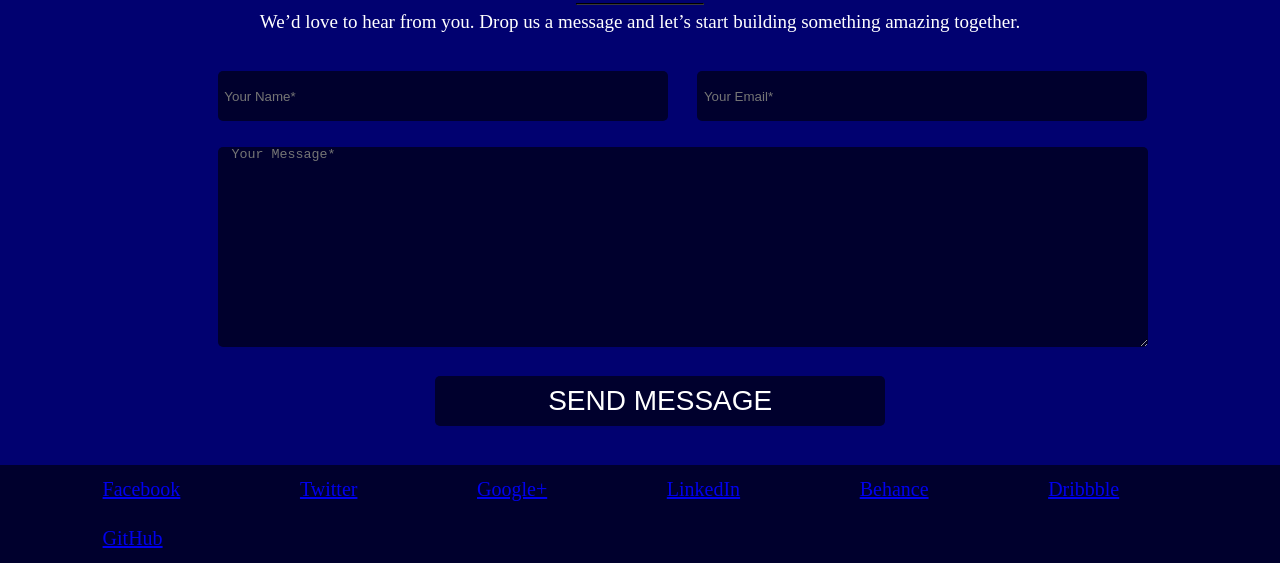
==== commit 07e8cdd8: "Update index.html" ====
--- a/index.html
+++ b/index.html
@@ -4,9 +4,13 @@
   <meta charset="UTF-8" />
   <meta name="viewport" content="width=device-width, initial-scale=1.0" />
   <title>Cuda - Creative Web Solutions</title>
-  <link rel="stylesheet" href="https://cdnjs.cloudflare.com/ajax/libs/font-awesome/6.6.0/css/all.min.css" 
-        integrity="sha512-Kc323vGBEqzTmouAECnVceyQqyqdsSiqLQISBL29aUW4U/M7pSPA/gEUZQqv1cwx4OnYxTxve5UMg5GT6L4JJg==" 
-        crossorigin="anonymous" referrerpolicy="no-referrer" />
+  <link
+    rel="stylesheet"
+    href="https://cdnjs.cloudflare.com/ajax/libs/font-awesome/6.6.0/css/all.min.css"
+    integrity="sha512-Kc323vGBEqzTmouAECnVceyQqyqdsSiqLQISBL29aUW4U/M7pSPA/gEUZQqv1cwx4OnYxTxve5UMg5GT6L4JJg=="
+    crossorigin="anonymous"
+    referrerpolicy="no-referrer"
+  />
   <link href="css/index.css" rel="stylesheet" />
 </head>
 <body>
@@ -23,7 +27,7 @@
         <li><a href="#contact">Contact</a></li>
       </ul>
       <p class="purple-p">
-        Welcome to Cuda, where creativity meets technology.<br>
+        Welcome to Cuda, where creativity meets technology.<br />
         We design and develop stunning websites and mobile apps to elevate your brand.
       </p>
       <a href="#contact" class="purple-a">Work With Us</a>
@@ -74,48 +78,88 @@
           <img src="assets/anne.jpg" alt="Anne Hathaway" />
           <h3>Anne Hathaway</h3>
           <h5>CEO &amp; Marketing Strategist</h5>
-          <p>Leading our vision with over a decade of experience in building successful brands.</p>
-          <div class="icon">
-            <a href="https://www.linkedin.com" target="_blank"><span><i class="fa-brands fa-linkedin-in"></i></span></a>
-            <a href="https://www.facebook.com" target="_blank"><span><i class="fa-brands fa-facebook-f"></i></span></a>
-            <a href="https://www.twitter.com" target="_blank"><span><i class="fa-brands fa-twitter"></i></span></a>
-            <a href="mailto:info@cuda.com" target="_blank"><span><i class="fa-solid fa-envelope"></i></span></a>
+          <p>
+            Leading our vision with over a decade of experience in building successful brands.
+          </p>
+          <div class="icon">
+            <a href="https://www.linkedin.com" target="_blank"
+              ><span><i class="fa-brands fa-linkedin-in"></i></span></a
+            >
+            <a href="https://www.facebook.com" target="_blank"
+              ><span><i class="fa-brands fa-facebook-f"></i></span></a
+            >
+            <a href="https://www.twitter.com" target="_blank"
+              ><span><i class="fa-brands fa-twitter"></i></span></a
+            >
+            <a href="mailto:info@cuda.com" target="_blank"
+              ><span><i class="fa-solid fa-envelope"></i></span></a
+            >
           </div>
         </li>
         <li>
           <img src="assets/Kate-Upton.jpg" alt="Kate Upton" />
           <h3>Kate Upton</h3>
           <h5>Creative Designer</h5>
-          <p>Transforming ideas into visually stunning designs that tell your story.</p>
-          <div class="icon">
-            <a href="https://www.linkedin.com" target="_blank"><span><i class="fa-brands fa-linkedin-in"></i></span></a>
-            <a href="https://www.facebook.com" target="_blank"><span><i class="fa-brands fa-facebook-f"></i></span></a>
-            <a href="https://www.twitter.com" target="_blank"><span><i class="fa-brands fa-twitter"></i></span></a>
-            <a href="mailto:info@cuda.com" target="_blank"><span><i class="fa-solid fa-envelope"></i></span></a>
+          <p>
+            Transforming ideas into visually stunning designs that tell your story.
+          </p>
+          <div class="icon">
+            <a href="https://www.linkedin.com" target="_blank"
+              ><span><i class="fa-brands fa-linkedin-in"></i></span></a
+            >
+            <a href="https://www.facebook.com" target="_blank"
+              ><span><i class="fa-brands fa-facebook-f"></i></span></a
+            >
+            <a href="https://www.twitter.com" target="_blank"
+              ><span><i class="fa-brands fa-twitter"></i></span></a
+            >
+            <a href="mailto:info@cuda.com" target="_blank"
+              ><span><i class="fa-solid fa-envelope"></i></span></a
+            >
           </div>
         </li>
         <li>
           <img src="assets/Olivia-Wilde.jpg" alt="Olivia Wilde" />
           <h3>Olivia Wilde</h3>
           <h5>Lead Designer</h5>
-          <p>Specializing in innovative interfaces that provide seamless user experiences.</p>
-          <div class="icon">
-            <a href="https://www.linkedin.com" target="_blank"><span><i class="fa-brands fa-linkedin-in"></i></span></a>
-            <a href="https://www.facebook.com" target="_blank"><span><i class="fa-brands fa-facebook-f"></i></span></a>
-            <a href="https://www.twitter.com" target="_blank"><span><i class="fa-brands fa-twitter"></i></span></a>
-            <a href="mailto:info@cuda.com" target="_blank"><span><i class="fa-solid fa-envelope"></i></span></a>
+          <p>
+            Specializing in innovative interfaces that provide seamless user experiences.
+          </p>
+          <div class="icon">
+            <a href="https://www.linkedin.com" target="_blank"
+              ><span><i class="fa-brands fa-linkedin-in"></i></span></a
+            >
+            <a href="https://www.facebook.com" target="_blank"
+              ><span><i class="fa-brands fa-facebook-f"></i></span></a
+            >
+            <a href="https://www.twitter.com" target="_blank"
+              ><span><i class="fa-brands fa-twitter"></i></span></a
+            >
+            <a href="mailto:info@cuda.com" target="_blank"
+              ><span><i class="fa-solid fa-envelope"></i></span></a
+            >
           </div>
         </li>
         <li>
           <img src="assets/Ashley-Greene.jpg" alt="Ashley Greene" />
           <h3>Ashley Greene</h3>
           <h5>SEO &amp; Developer</h5>
-          <p>Optimizing digital presence and building performance-driven web solutions.</p>
-          <div class="icon">
-            <a href="https://www.linkedin.com" target="_blank"><span><i class="fa-brands fa-linkedin-in"></i></span></a>
-            <a href="https://www.facebook.com" target="_blank"><span><i class="fa-brands fa-facebook-f"></i></span></a>
-            <a href="https://www.twitter.com" target="_blank"><span><i class="fa-brands fa-twitter"></i></span></a>
-            <a href="mailto:info@cuda.com" target="_blank"><span><i class="fa-solid fa-envelope"></i></span></a>
+          <p>
+            Optimizing digital presence and building performance-driven web solutions.
+          </p>
+          <div class="icon">
+            <a href="https://www.linkedin.com" target="_blank"
+              ><span><i class="fa-brands fa-linkedin-in"></i></span></a
+            >
+            <a href="https://www.facebook.com" target="_blank"
+              ><span><i class="fa-brands fa-facebook-f"></i></span></a
+            >
+            <a href="https://www.twitter.com" target="_blank"
+              ><span><i class="fa-brands fa-twitter"></i></span></a
+            >
+            <a href="mailto:info@cuda.com" target="_blank"
+              ><span><i class="fa-solid fa-envelope"></i></span></a
+            >
           </div>
         </li>
       </ul>
@@ -193,14 +237,19 @@
     </div>
     <!-- End Portfolio -->
 
-    <!-- Contact Section (Netlify Form) -->
+    <!-- Contact Section (Netlify Form with Redirect) -->
     <div class="blue" id="contact">
       <h2>Contact Us</h2>
       <hr />
       <p class="p">
         We’d love to hear from you. Drop us a message and let’s start building something amazing together.
       </p>
-      <form name="contact" method="POST" data-netlify="true">
+      <form
+        name="contact"
+        method="POST"
+        data-netlify="true"
+        action="/thank-you.html"
+      >
         <!-- Required hidden field for Netlify Forms -->
         <input type="hidden" name="form-name" value="contact" />
         <input type="text" name="name" placeholder="Your Name*" required />
@@ -228,10 +277,10 @@
   <script>
     // Enable smooth scrolling for in-page links
     document.querySelectorAll('a[href^="#"]').forEach(anchor => {
-      anchor.addEventListener('click', function(e) {
+      anchor.addEventListener("click", function(e) {
         e.preventDefault();
-        document.querySelector(this.getAttribute('href')).scrollIntoView({
-          behavior: 'smooth'
+        document.querySelector(this.getAttribute("href")).scrollIntoView({
+          behavior: "smooth"
         });
       });
     });
--- a/css/index.css
+++ b/css/index.css
@@ -1,43 +1,45 @@
-*{
+/* Global Styles */
+* {
     margin: 0;
     padding: 0;
     box-sizing: border-box;
-}
-.purple{
+  }
+  
+  /* Header Section (Purple) */
+  .purple {
     background-color: purple;
     padding-bottom: 6%;
-}
-.purple img{
+    position: relative;
+  }
+  .purple img {
     margin-left: 70px;
     margin-top: 30px;
-
-}
-.purple-ul{
+  }
+  .purple-ul {
     list-style: none;
     text-align: right;
     margin-top: -30px;
-}
-.purple-ul li{
-    display:inline-block ;
-   
-}
-.purple-ul li a{
+  }
+  .purple-ul li {
+    display: inline-block;
+  }
+  .purple-ul li a {
     color: white;
     text-decoration: none;
     font-size: 18px;
     font-weight: 600;
     text-transform: uppercase;
     padding: 6px;
-}
-.purple-p{
+  }
+  .purple-p {
     color: white;
     font-size: 28px;
     text-align: center;
     font-weight: 800;
     padding-top: 90px;
     margin-bottom: 6%;
-}
-.purple-a{
+  }
+  .purple-a {
     color: white;
     text-decoration: none;
     font-size: 23px;
@@ -46,196 +48,188 @@
     background-color: orangered;
     border-radius: 6px;
     margin-left: 43%;
-}
-.burger i{
+  }
+  .burger i {
     font-size: 29px;
     color: white;
-
-}
-.burger{
+  }
+  .burger {
     display: none;
-}
-.green{
+  }
+  
+  /* Services Section (Green) */
+  .green {
     background-color: rgb(2, 157, 168);
     padding-bottom: 6%;
-}
-
-h2{
+  }
+  h2 {
     text-align: center;
     color: white;
     padding-top: 5%;
-}
-hr{
+  }
+  hr {
     width: 10%;
     margin: auto;
     outline: none;
     border-color: rgb(56, 56, 56);
     margin-top: 0.5%;
-}
-.p{
+  }
+  .p {
     text-align: center;
     color: white;
     padding-top: 0.5%;
     font-size: 19px;
-}
-.green-ul{
+  }
+  .green-ul {
     list-style: none;
     margin-left: 8%;
     margin-top: 3%;
-}
-.green-ul li{
+  }
+  .green-ul li {
     width: 22%;
     display: inline-block;
     margin: 1%;
-
-}
-.green-ul li img{
+  }
+  .green-ul li img {
     padding-left: 40%;
-}
-.green-ul li h3{
-    color: white;
-    padding: 10px 0px;
-    text-align: center;
-}
-.green-ul li p{
-    color: white;
-    text-align: center;
-}
-
-.grey{
+  }
+  .green-ul li h3 {
+    color: white;
+    padding: 10px 0;
+    text-align: center;
+  }
+  .green-ul li p {
+    color: white;
+    text-align: center;
+  }
+  
+  /* Team Section (Grey) */
+  .grey {
     background-color: rgb(161, 161, 161);
     padding-bottom: 6%;
-}
-.grey h2{
-    color: black;
-}
-.grey .p{
-    color: black;
-
-}
-.grey-ul{
+  }
+  .grey h2 {
+    color: black;
+  }
+  .grey .p {
+    color: black;
+  }
+  .grey-ul {
     list-style: none;
     margin-left: 8%;
     margin-top: 3%;
-}
-.grey-ul li{
+  }
+  .grey-ul li {
     display: inline-block;
     width: 22%;
     margin: 1%;
-}
-.grey-ul li img{
+  }
+  .grey-ul li img {
     width: 180px;
     height: 180px;
     border-radius: 50%;
     margin-left: 16%;
-}
-.grey-ul li h3{
+  }
+  .grey-ul li h3 {
     text-align: center;
     padding: 4%;
-}
-.grey-ul li h5{
+  }
+  .grey-ul li h5 {
     text-align: center;
     color: rgb(27, 27, 209);
     font-size: 15px;
     padding: 2%;
-}
-.grey-ul li p{
+  }
+  .grey-ul li p {
     text-align: center;
     color: rgb(41, 41, 41);
-}
-.icon{
+  }
+  .icon {
     margin-top: 6%;
     margin-left: 25%;
-}
-.icon span{
+  }
+  .icon span {
     width: 35px;
     height: 35px;
     border-radius: 50%;
     background-color: rgb(56, 56, 56);
     padding: 5%;
-}
-.icon span i{
-    color: white;
-}
-.white{
+  }
+  .icon span i {
+    color: white;
+  }
+  
+  /* Skills Section (White) */
+  .white {
     padding-bottom: 6%;
-}
-.white h2{
-    color: black;
-}
-.white .p{
-    color: black;
-}
-.white-ul{
+  }
+  .white h2 {
+    color: black;
+  }
+  .white .p {
+    color: black;
+  }
+  .white-ul {
     list-style: none;
     margin-left: 10%;
     margin-top: 3%;
-}
-.white-ul li{
+  }
+  .white-ul li {
     width: 22%;
     display: inline-block;
     margin: 1%;
-
-}
-.circle1{
+  }
+  .circle1 {
     background: url(../assets/pro1.png) no-repeat;
     width: 170px;
     height: 170px;
     margin-left: 17%;
-    /* background-repeat: no-repeat; */
-    
-}
-.circle2{
+  }
+  .circle2 {
     background: url(../assets/pro2.png) no-repeat;
     width: 170px;
     height: 170px;
     margin-left: 17%;
-
-    /* background-repeat: no-repeat; */
-    
-}
-.circle3{
+  }
+  .circle3 {
     background: url(../assets/pro3.png) no-repeat;
     width: 170px;
     height: 170px;
     margin-left: 17%;
-
-    /* background-repeat: no-repeat; */
-    
-}.circle4{
+  }
+  .circle4 {
     background: url(../assets/pro4.png) no-repeat;
     width: 170px;
     height: 170px;
     margin-left: 17%;
-
-    /* background-repeat: no-repeat; */
-    
-}
- h1{
+  }
+  h1 {
     font-size: 35px;
     font-weight: 900;
-  text-align: center;
-  padding-top: 35%;
-}
-.white-ul li h5{
+    text-align: center;
+    padding-top: 35%;
+  }
+  .white-ul li h5 {
     text-align: center;
     font-size: 20px;
-}
-.pitch{
+  }
+  
+  /* Portfolio Section (Pitch) */
+  .pitch {
     background-color: rgb(211, 182, 139);
     padding-bottom: 6%;
-}
-.pitch h2{
-    color: black;
-}
-.pitch .p{
-    color: black;
-}
-.tabs{
+  }
+  .pitch h2 {
+    color: black;
+  }
+  .pitch .p {
+    color: black;
+  }
+  .tabs {
     margin-left: 39%;
     margin-top: 2%;
-}
-.tabs a{
+  }
+  .tabs a {
     text-decoration: none;
     padding: 6px;
     background-color: rgb(1, 102, 109);
@@ -243,23 +237,22 @@
     font-size: 18px;
     margin: 10px;
     border-radius: 4px;
-}
-.pitch-ul{
+  }
+  .pitch-ul {
     list-style: none;
     margin-left: 7%;
-
-}
-.pitch-ul li{
+  }
+  .pitch-ul li {
     width: 42%;
     display: inline-block;
     margin: 3%;
-}
-.pitch-ul li h4{
+  }
+  .pitch-ul li h4 {
     text-align: center;
     font-size: 26px;
     padding: 2%;
-}
-.pitch-a{
+  }
+  .pitch-a {
     text-decoration: none;
     padding: 13px;
     background-color: rgb(1, 102, 109);
@@ -267,16 +260,16 @@
     font-weight: 800;
     border-radius: 5px;
     margin-left: 46%;
-
-
-}
-.blue{
+  }
+  
+  /* Contact Section (Blue) */
+  .blue {
     background-color: rgb(1, 1, 112);
-}
-form{
+  }
+  form {
     margin-top: 3%;
-}
-input{
+  }
+  input {
     width: 450px;
     height: 50px;
     border: none;
@@ -284,13 +277,11 @@
     background-color: rgb(0, 0, 45);
     border-radius: 5px;
     margin-left: 2%;
-    
-}
-input[type='text']
-{
-    margin-left: 17%;
-}
-textarea{
+  }
+  input[type='text'] {
+    margin-left: 17%;
+  }
+  textarea {
     width: 930px;
     margin-left: 17%;
     height: 200px;
@@ -299,12 +290,11 @@
     background-color: rgb(0, 0, 45);
     border-radius: 5px;
     margin-top: 2%;
-    
-}
-::placeholder{
+  }
+  ::placeholder {
     padding-left: 1.5%;
-}
-input[type="button"]{
+  }
+  input[type="submit"] {
     cursor: pointer;
     color: white;
     margin-left: 34%;
@@ -313,159 +303,163 @@
     font-weight: 500;
     text-transform: uppercase;
     text-align: center;
-}
-.footer{
+  }
+  .footer {
     margin-top: 3%;
-}
-.blue-ul{
+  }
+  .blue-ul {
     background-color: rgb(0, 0, 45);
     list-style: none;
-    }
-.blue-ul li{
+  }
+  .blue-ul li {
     display: inline-block;
     color: white;
     font-size: 20px;
     margin-left: 7%;
     padding: 13px;
-
-
-}
-
-
-
-@media (max-width:768px) {
-    .purple-ul{
-        display: none;
-    }
-    .burger{
-        display: inline-block;
-        margin-left: 6%;
-    }
-    .purple img{
-        margin-left: 35%;
-    }
-    .purple-p{
-        font-size: 24px;
-        margin-bottom: 10%;
-    }
-    .purple-a{
-        margin-left: 39%;
-    }
-    .green-ul li{
-        width: 42%;
-    }
-    .grey-ul li{
-        width: 42%;
-        margin-top: 3%;
-    }
-    .white-ul li{
-        width: 42%;
-        margin: 3%;
-    }
-    .pitch-ul li img{
-        width:300px ;
-        height: 180px;
-    }
-    .pitch-ul li h4{
-        font-size:20px ;
-    }
-    .pitch-a{
-        margin-left: 40%;
-    }
-    .tabs{
-        margin-left: 32%;
-    }
-    input[type="email"]{
-margin-left: 17%;   
-margin-top: 2%;    
-    }
-    textarea{
-        width: 450px;
-    }
-    input[type="button"]{
-        margin-left: 17%;
-        font-size: 24px;
-    }
-    .blue-ul li{
-        margin-left: 2.7%;
-        font-size: 17px;
-        padding: 7px;
-    }
-    
-}
-@media (max-width:425px) {
-    .purple{
-        padding-bottom: 10%;
-    }
-    .purple img{
-        margin-left: 24%;
-    }
-    .purple-p{
-        font-size: 20px;
-    }
-    .purple-a{
-        margin-left: 27%;
-    }
-    h2{
-        font-size:20px ;
-    }
-    .green-ul li{
-        width: 100%;
-        margin-top: 5%;
-        
-    }
-    .p{
-        font-size: 15px;
-    }
-    .grey-ul li{
-        width: 100%;
-        text-align: center;
-        margin-top: 5%;
-    }
-    .grey-ul li img{
-        margin-left: 0%;
-        margin-top: 2%;
-    }
-    .icon{
-        margin-left: 0%;
-    }
-    .white-ul li{
-        width: 100%;
-        margin-top: 4%;
-    }
-  .circle1,.circle2,.circle3,.circle4{
-    margin-left: 26%;
-  }
-  .pitch-ul li{
-    width: 100%;
-    margin-bottom: 7%;
-  }
-  .tabs{
-    margin-left: 20%;
-  }
-  .pitch-ul li img{
-    margin-left: 10%;
-  }
-  .pitch-a{
-    margin-left: 30%;
-  }
-  input,textarea{
-    width: 350px;
-    margin-left: 9%;
-  }
-  input[type="text"],input[type="email"],input[type="button"]{
-    margin-left: 9%;
-  }
-  input[type="button"]{
-    font-size: 20px;
-  }
-  .blue-ul li{
-    margin-left: 3%;
-    font-size: 20px;
-    padding: 7px;
-}
-.blue-ul .be{
-    margin-left: 18%;
-}
-
-}+  }
+  
+  /* Responsive Styles */
+  @media (max-width:768px) {
+    .purple-ul {
+      display: none;
+    }
+    .purple-ul.active {
+      display: block;
+      text-align: center;
+      background-color: purple;
+      width: 100%;
+      position: absolute;
+      top: 60px;
+      left: 0;
+    }
+    .burger {
+      display: inline-block;
+      margin-left: 6%;
+    }
+    .purple img {
+      margin-left: 35%;
+    }
+    .purple-p {
+      font-size: 24px;
+      margin-bottom: 10%;
+    }
+    .purple-a {
+      margin-left: 39%;
+    }
+    .green-ul li {
+      width: 42%;
+    }
+    .grey-ul li {
+      width: 42%;
+      margin-top: 3%;
+    }
+    .white-ul li {
+      width: 42%;
+      margin: 3%;
+    }
+    .pitch-ul li img {
+      width: 300px;
+      height: 180px;
+    }
+    .pitch-ul li h4 {
+      font-size: 20px;
+    }
+    .pitch-a {
+      margin-left: 40%;
+    }
+    .tabs {
+      margin-left: 32%;
+    }
+    input[type="email"] {
+      margin-left: 17%;
+      margin-top: 2%;
+    }
+    textarea {
+      width: 450px;
+    }
+    input[type="submit"] {
+      margin-left: 17%;
+      font-size: 24px;
+    }
+    .blue-ul li {
+      margin-left: 2.7%;
+      font-size: 17px;
+      padding: 7px;
+    }
+  }
+  @media (max-width:425px) {
+    .purple {
+      padding-bottom: 10%;
+    }
+    .purple img {
+      margin-left: 24%;
+    }
+    .purple-p {
+      font-size: 20px;
+    }
+    .purple-a {
+      margin-left: 27%;
+    }
+    h2 {
+      font-size: 20px;
+    }
+    .green-ul li {
+      width: 100%;
+      margin-top: 5%;
+    }
+    .p {
+      font-size: 15px;
+    }
+    .grey-ul li {
+      width: 100%;
+      text-align: center;
+      margin-top: 5%;
+    }
+    .grey-ul li img {
+      margin-left: 0;
+      margin-top: 2%;
+    }
+    .icon {
+      margin-left: 0;
+    }
+    .white-ul li {
+      width: 100%;
+      margin-top: 4%;
+    }
+    .circle1, .circle2, .circle3, .circle4 {
+      margin-left: 26%;
+    }
+    .pitch-ul li {
+      width: 100%;
+      margin-bottom: 7%;
+    }
+    .tabs {
+      margin-left: 20%;
+    }
+    .pitch-ul li img {
+      margin-left: 10%;
+    }
+    .pitch-a {
+      margin-left: 30%;
+    }
+    input, textarea {
+      width: 350px;
+      margin-left: 9%;
+    }
+    input[type="text"], input[type="email"], input[type="submit"] {
+      margin-left: 9%;
+    }
+    input[type="submit"] {
+      font-size: 20px;
+    }
+    .blue-ul li {
+      margin-left: 3%;
+      font-size: 20px;
+      padding: 7px;
+    }
+    .blue-ul .be {
+      margin-left: 18%;
+    }
+  }
+  
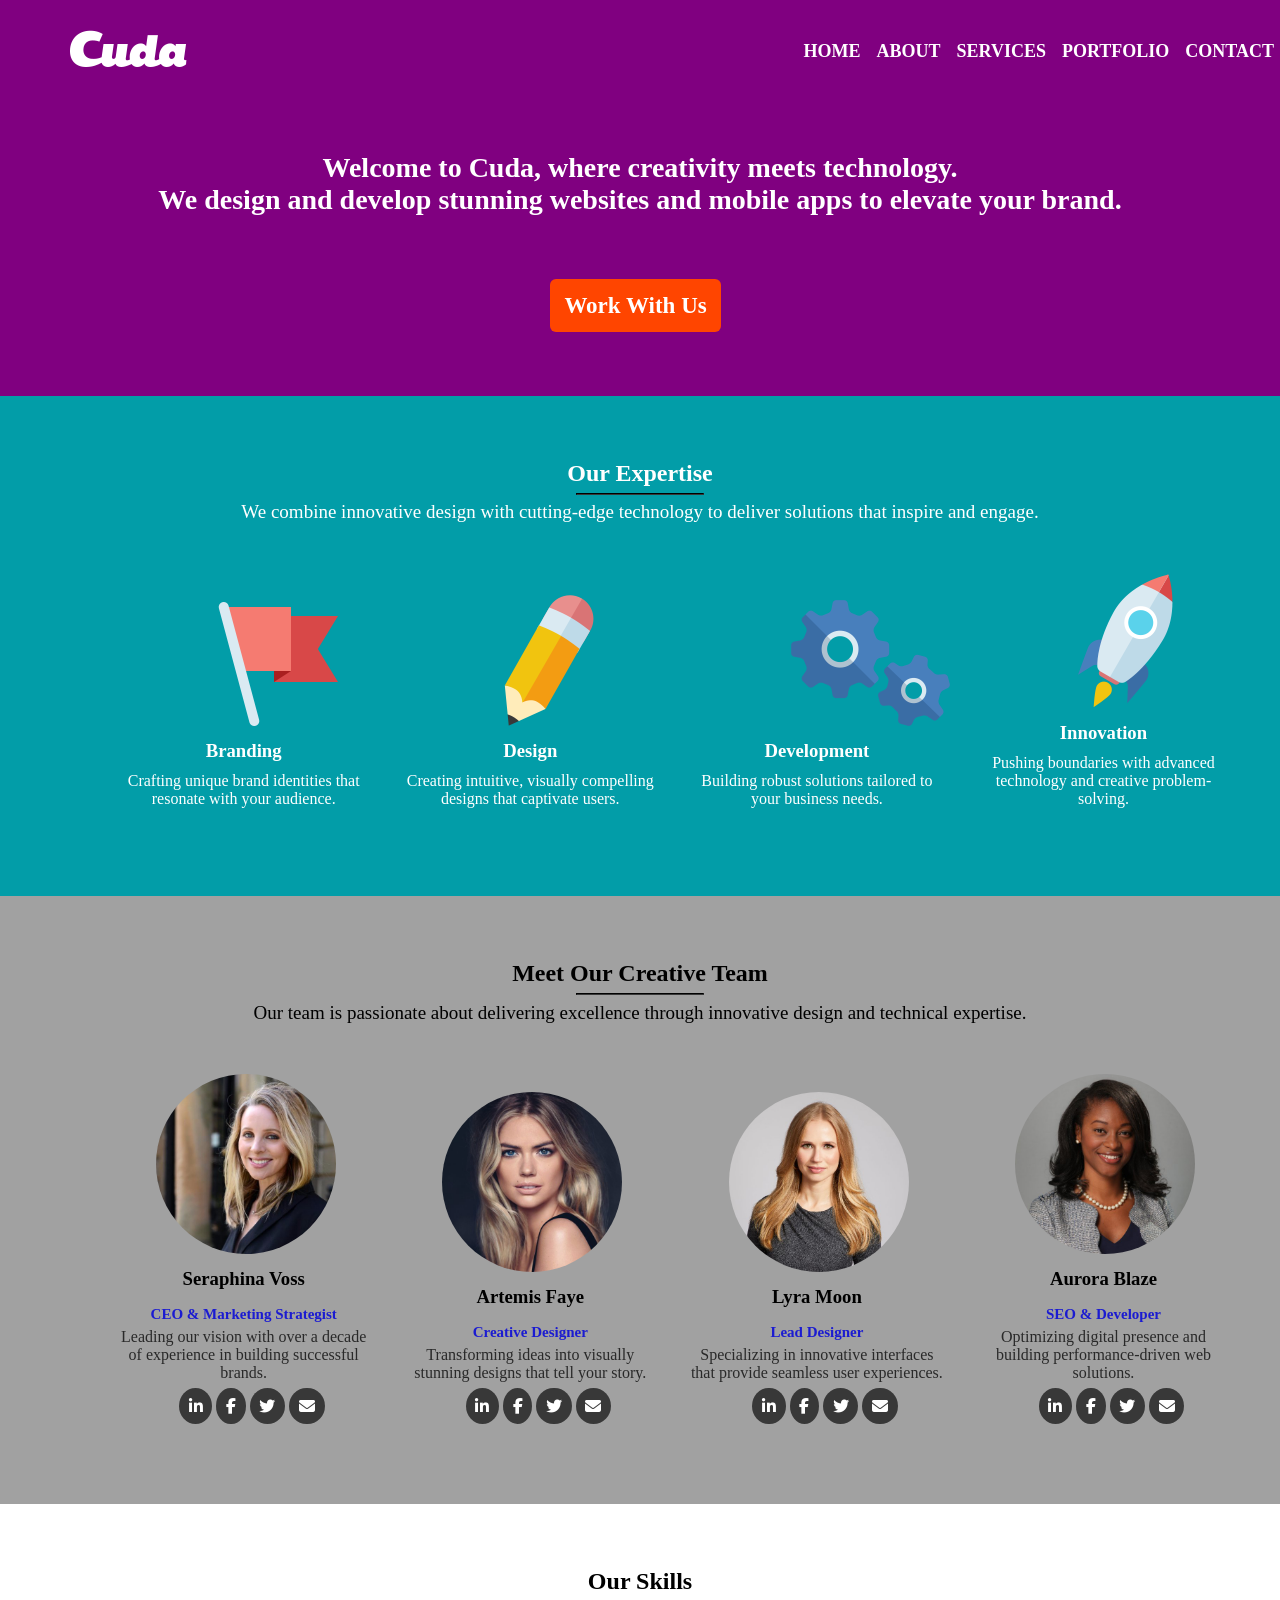
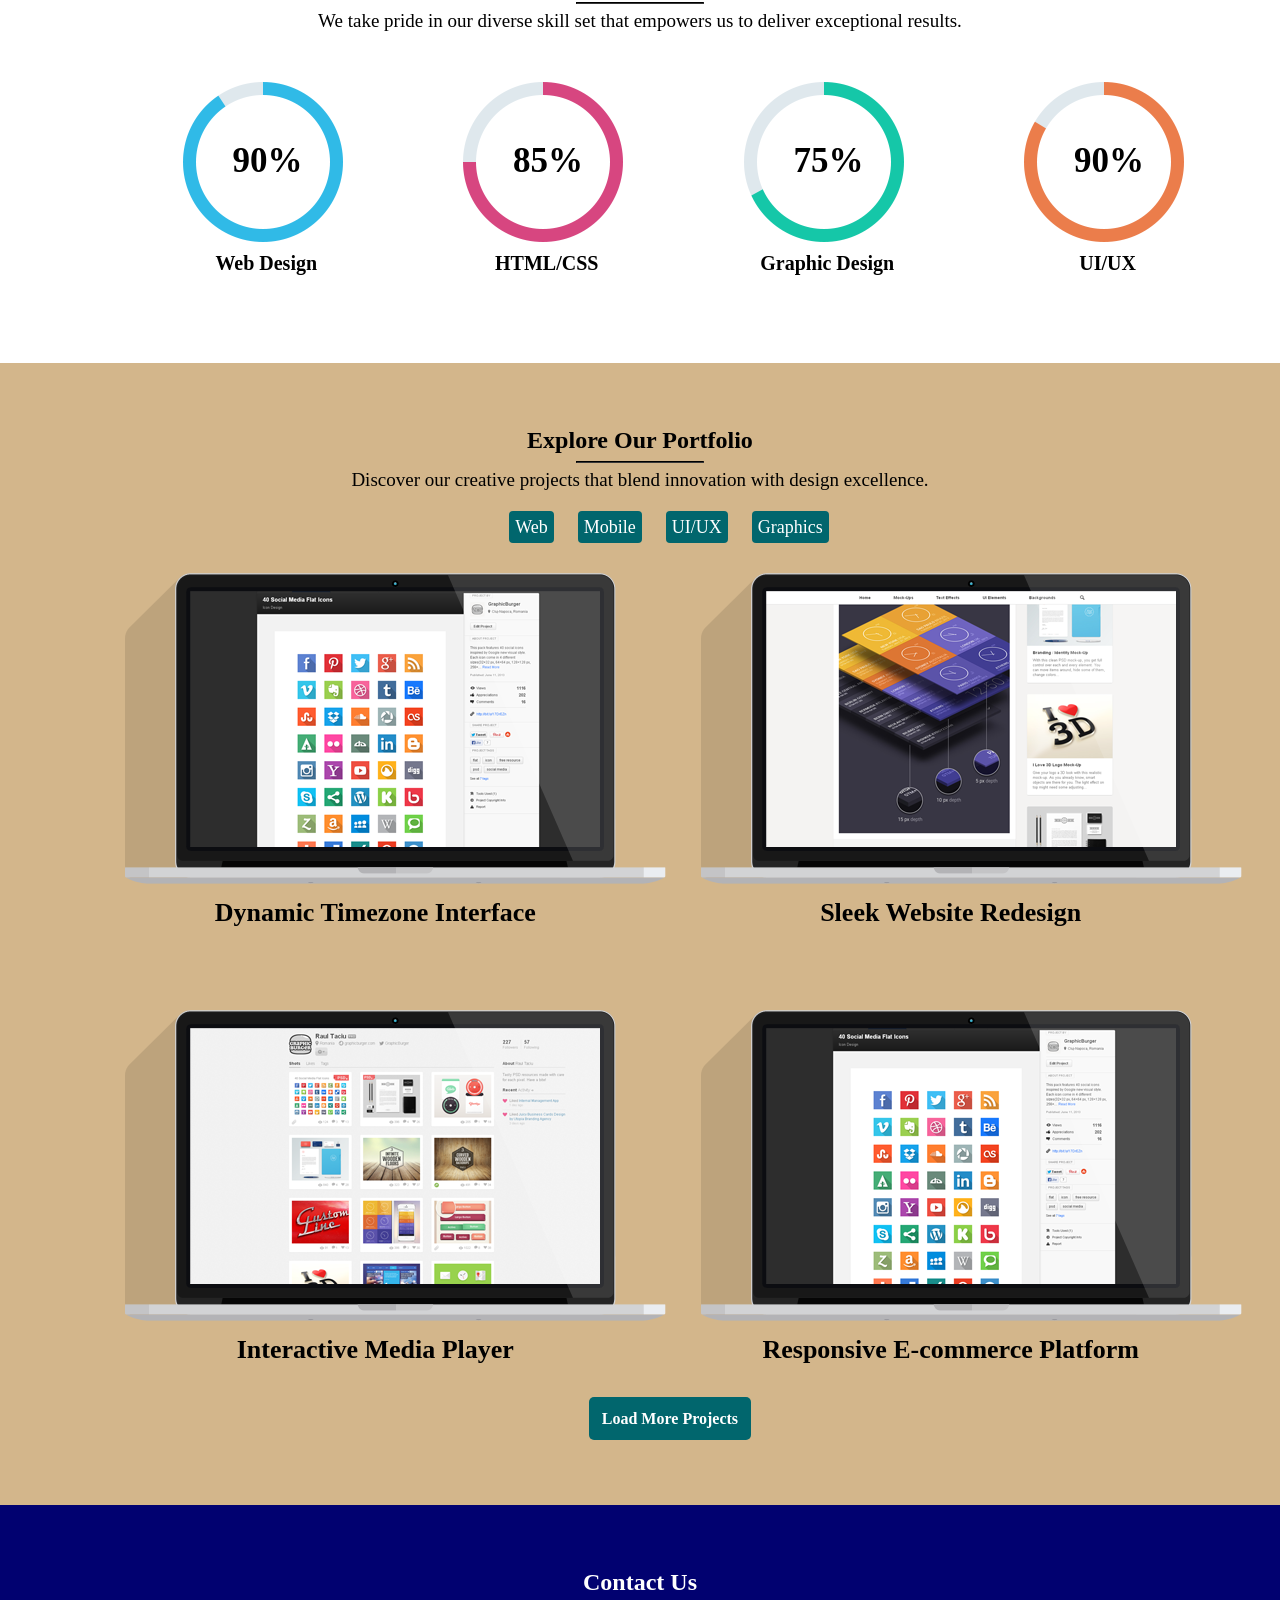
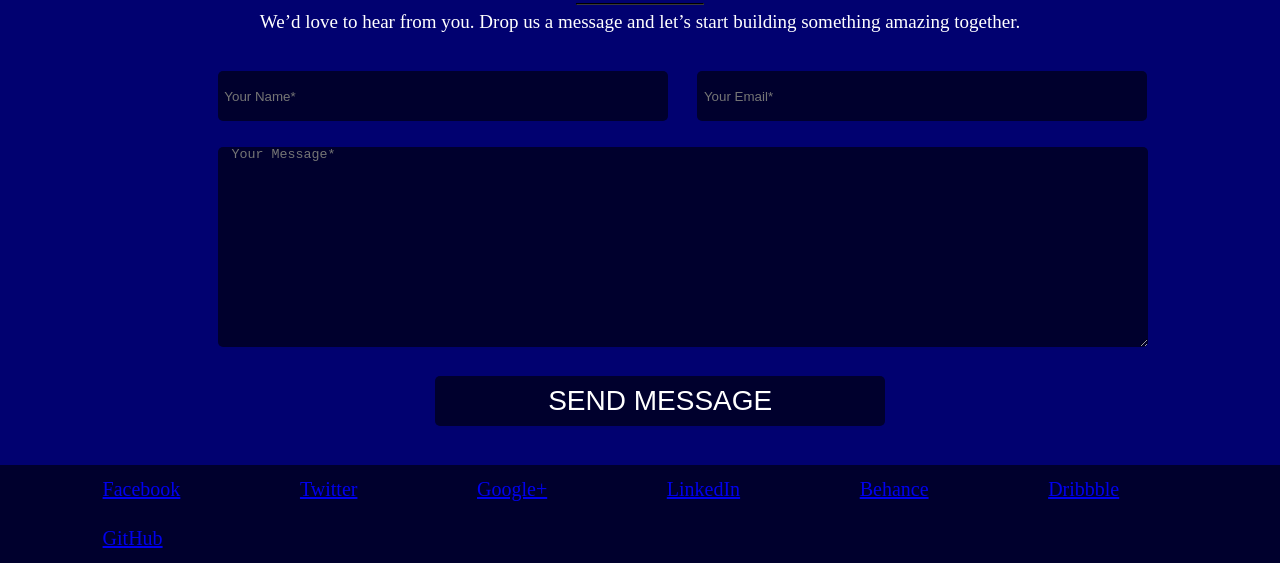
==== commit f8ba6672: "Update index.html" ====
--- a/index.html
+++ b/index.html
@@ -76,7 +76,7 @@
       <ul class="grey-ul">
         <li>
           <img src="assets/anne.jpg" alt="Anne Hathaway" />
-          <h3>Anne Hathaway</h3>
+          <h3>Seraphina Voss</h3>
           <h5>CEO &amp; Marketing Strategist</h5>
           <p>
             Leading our vision with over a decade of experience in building successful brands.
@@ -98,7 +98,7 @@
         </li>
         <li>
           <img src="assets/Kate-Upton.jpg" alt="Kate Upton" />
-          <h3>Kate Upton</h3>
+          <h3>Artemis Faye</h3>
           <h5>Creative Designer</h5>
           <p>
             Transforming ideas into visually stunning designs that tell your story.
@@ -120,7 +120,7 @@
         </li>
         <li>
           <img src="assets/Olivia-Wilde.jpg" alt="Olivia Wilde" />
-          <h3>Olivia Wilde</h3>
+          <h3>Lyra Moon</h3>
           <h5>Lead Designer</h5>
           <p>
             Specializing in innovative interfaces that provide seamless user experiences.
@@ -142,7 +142,7 @@
         </li>
         <li>
           <img src="assets/Ashley-Greene.jpg" alt="Ashley Greene" />
-          <h3>Ashley Greene</h3>
+          <h3>Aurora Blaze</h3>
           <h5>SEO &amp; Developer</h5>
           <p>
             Optimizing digital presence and building performance-driven web solutions.
@@ -248,7 +248,7 @@
         name="contact"
         method="POST"
         data-netlify="true"
-        action="/thank-you.html"
+        action="thank-you.html"
       >
         <!-- Required hidden field for Netlify Forms -->
         <input type="hidden" name="form-name" value="contact" />
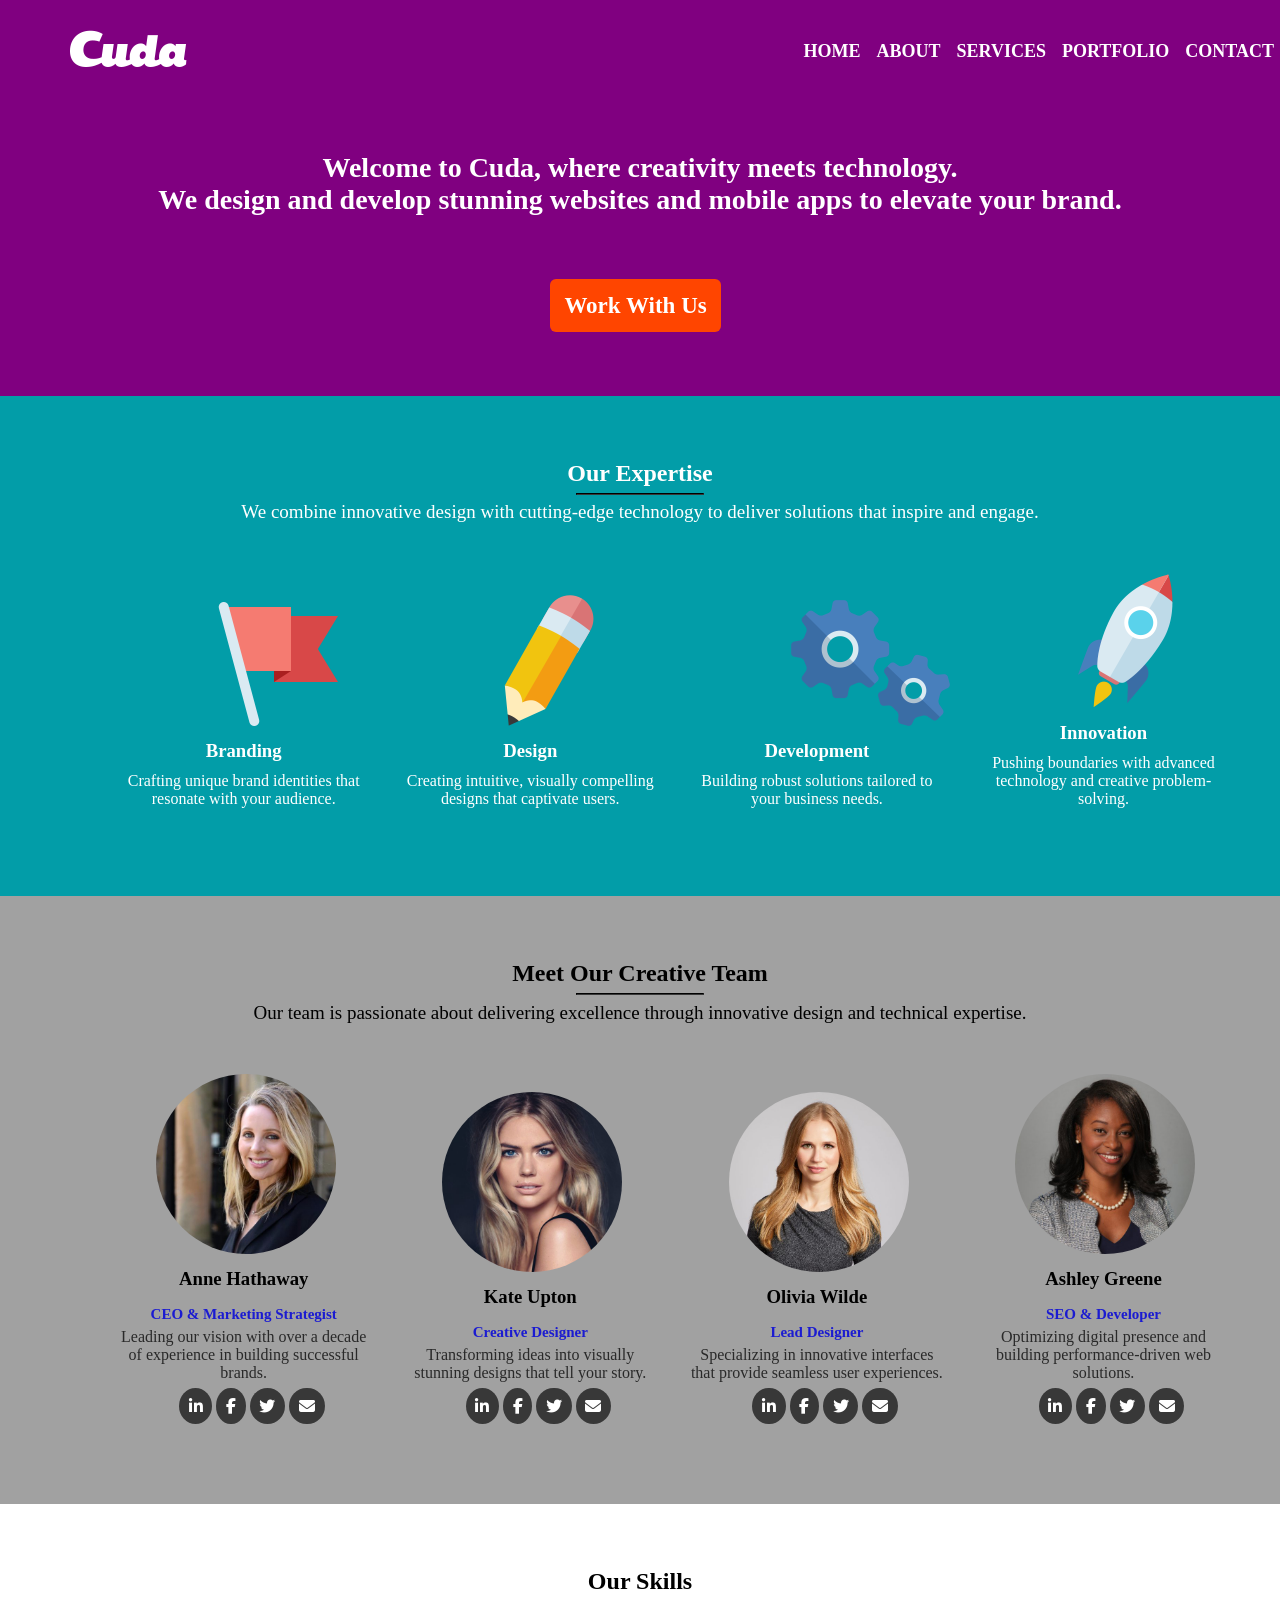
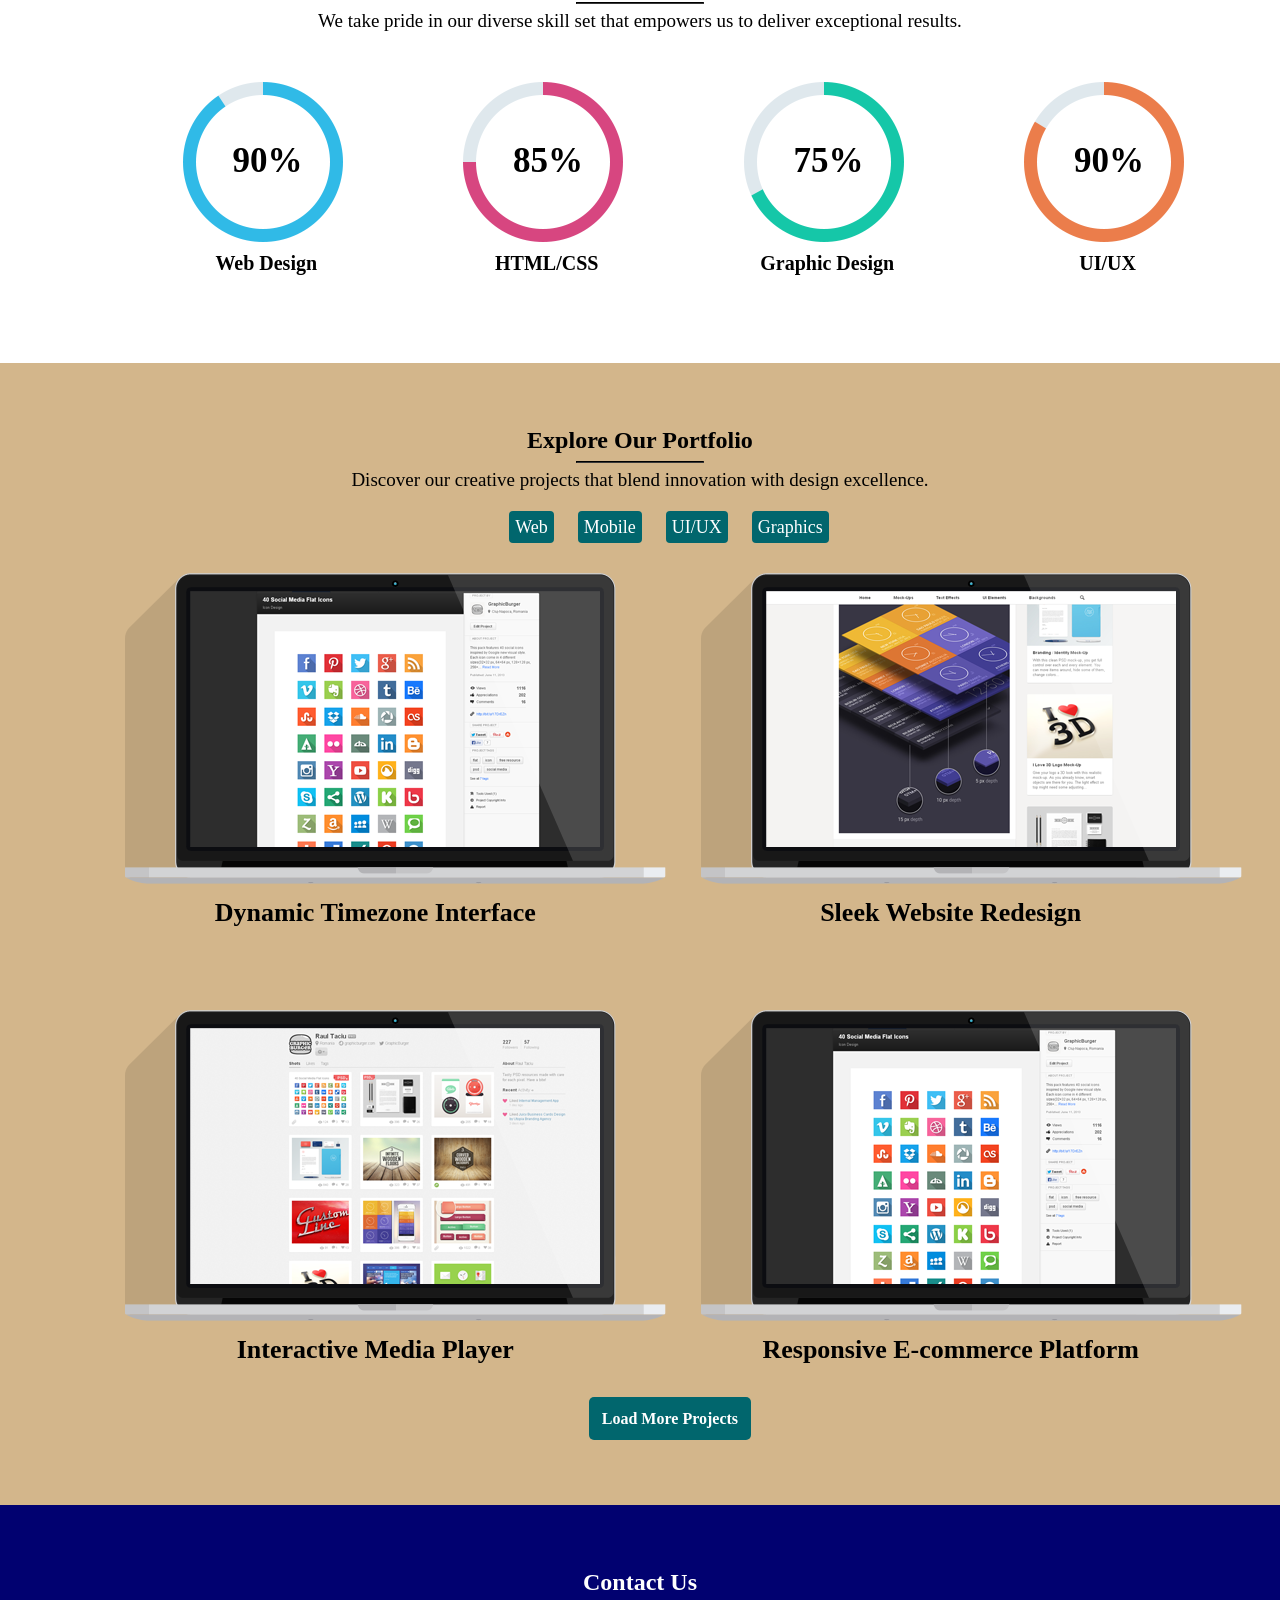
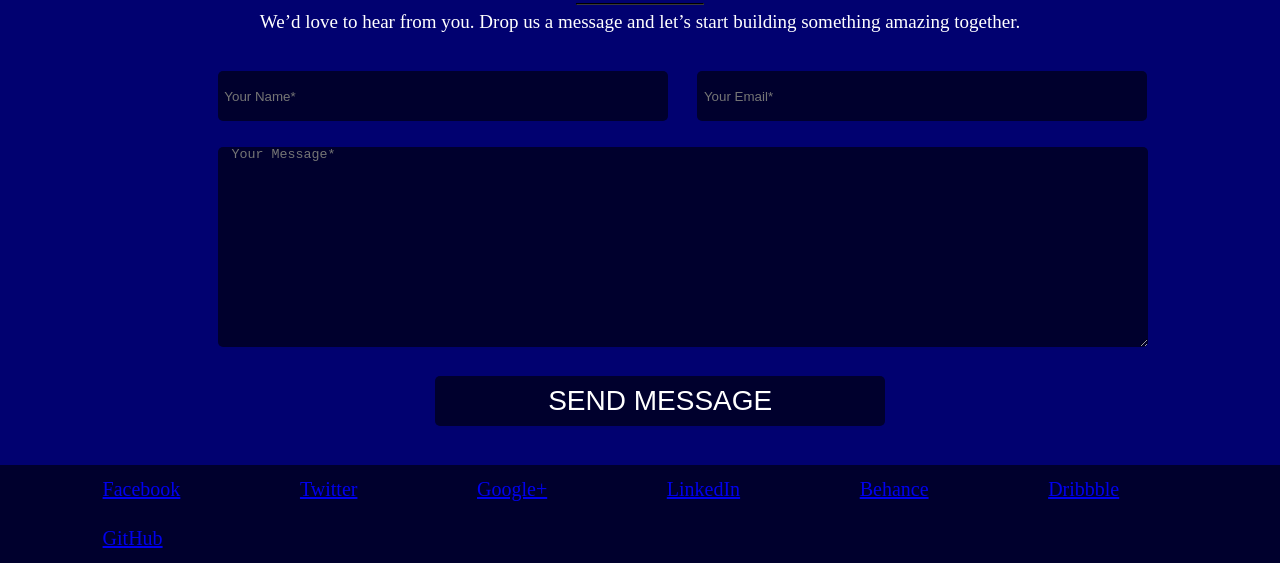
==== commit 05c5a538: "Cleaned history - by Vaishnavi only" ====
--- a/index.html
+++ b/index.html
@@ -4,13 +4,9 @@
   <meta charset="UTF-8" />
   <meta name="viewport" content="width=device-width, initial-scale=1.0" />
   <title>Cuda - Creative Web Solutions</title>
-  <link
-    rel="stylesheet"
-    href="https://cdnjs.cloudflare.com/ajax/libs/font-awesome/6.6.0/css/all.min.css"
-    integrity="sha512-Kc323vGBEqzTmouAECnVceyQqyqdsSiqLQISBL29aUW4U/M7pSPA/gEUZQqv1cwx4OnYxTxve5UMg5GT6L4JJg=="
-    crossorigin="anonymous"
-    referrerpolicy="no-referrer"
-  />
+  <link rel="stylesheet" href="https://cdnjs.cloudflare.com/ajax/libs/font-awesome/6.6.0/css/all.min.css" 
+        integrity="sha512-Kc323vGBEqzTmouAECnVceyQqyqdsSiqLQISBL29aUW4U/M7pSPA/gEUZQqv1cwx4OnYxTxve5UMg5GT6L4JJg==" 
+        crossorigin="anonymous" referrerpolicy="no-referrer" />
   <link href="css/index.css" rel="stylesheet" />
 </head>
 <body>
@@ -27,7 +23,7 @@
         <li><a href="#contact">Contact</a></li>
       </ul>
       <p class="purple-p">
-        Welcome to Cuda, where creativity meets technology.<br />
+        Welcome to Cuda, where creativity meets technology.<br>
         We design and develop stunning websites and mobile apps to elevate your brand.
       </p>
       <a href="#contact" class="purple-a">Work With Us</a>
@@ -76,90 +72,50 @@
       <ul class="grey-ul">
         <li>
           <img src="assets/anne.jpg" alt="Anne Hathaway" />
-          <h3>Seraphina Voss</h3>
+          <h3>Anne Hathaway</h3>
           <h5>CEO &amp; Marketing Strategist</h5>
-          <p>
-            Leading our vision with over a decade of experience in building successful brands.
-          </p>
-          <div class="icon">
-            <a href="https://www.linkedin.com" target="_blank"
-              ><span><i class="fa-brands fa-linkedin-in"></i></span></a
-            >
-            <a href="https://www.facebook.com" target="_blank"
-              ><span><i class="fa-brands fa-facebook-f"></i></span></a
-            >
-            <a href="https://www.twitter.com" target="_blank"
-              ><span><i class="fa-brands fa-twitter"></i></span></a
-            >
-            <a href="mailto:info@cuda.com" target="_blank"
-              ><span><i class="fa-solid fa-envelope"></i></span></a
-            >
+          <p>Leading our vision with over a decade of experience in building successful brands.</p>
+          <div class="icon">
+            <a href="https://www.linkedin.com" target="_blank"><span><i class="fa-brands fa-linkedin-in"></i></span></a>
+            <a href="https://www.facebook.com" target="_blank"><span><i class="fa-brands fa-facebook-f"></i></span></a>
+            <a href="https://www.twitter.com" target="_blank"><span><i class="fa-brands fa-twitter"></i></span></a>
+            <a href="mailto:info@cuda.com" target="_blank"><span><i class="fa-solid fa-envelope"></i></span></a>
           </div>
         </li>
         <li>
           <img src="assets/Kate-Upton.jpg" alt="Kate Upton" />
-          <h3>Artemis Faye</h3>
+          <h3>Kate Upton</h3>
           <h5>Creative Designer</h5>
-          <p>
-            Transforming ideas into visually stunning designs that tell your story.
-          </p>
-          <div class="icon">
-            <a href="https://www.linkedin.com" target="_blank"
-              ><span><i class="fa-brands fa-linkedin-in"></i></span></a
-            >
-            <a href="https://www.facebook.com" target="_blank"
-              ><span><i class="fa-brands fa-facebook-f"></i></span></a
-            >
-            <a href="https://www.twitter.com" target="_blank"
-              ><span><i class="fa-brands fa-twitter"></i></span></a
-            >
-            <a href="mailto:info@cuda.com" target="_blank"
-              ><span><i class="fa-solid fa-envelope"></i></span></a
-            >
+          <p>Transforming ideas into visually stunning designs that tell your story.</p>
+          <div class="icon">
+            <a href="https://www.linkedin.com" target="_blank"><span><i class="fa-brands fa-linkedin-in"></i></span></a>
+            <a href="https://www.facebook.com" target="_blank"><span><i class="fa-brands fa-facebook-f"></i></span></a>
+            <a href="https://www.twitter.com" target="_blank"><span><i class="fa-brands fa-twitter"></i></span></a>
+            <a href="mailto:info@cuda.com" target="_blank"><span><i class="fa-solid fa-envelope"></i></span></a>
           </div>
         </li>
         <li>
           <img src="assets/Olivia-Wilde.jpg" alt="Olivia Wilde" />
-          <h3>Lyra Moon</h3>
+          <h3>Olivia Wilde</h3>
           <h5>Lead Designer</h5>
-          <p>
-            Specializing in innovative interfaces that provide seamless user experiences.
-          </p>
-          <div class="icon">
-            <a href="https://www.linkedin.com" target="_blank"
-              ><span><i class="fa-brands fa-linkedin-in"></i></span></a
-            >
-            <a href="https://www.facebook.com" target="_blank"
-              ><span><i class="fa-brands fa-facebook-f"></i></span></a
-            >
-            <a href="https://www.twitter.com" target="_blank"
-              ><span><i class="fa-brands fa-twitter"></i></span></a
-            >
-            <a href="mailto:info@cuda.com" target="_blank"
-              ><span><i class="fa-solid fa-envelope"></i></span></a
-            >
+          <p>Specializing in innovative interfaces that provide seamless user experiences.</p>
+          <div class="icon">
+            <a href="https://www.linkedin.com" target="_blank"><span><i class="fa-brands fa-linkedin-in"></i></span></a>
+            <a href="https://www.facebook.com" target="_blank"><span><i class="fa-brands fa-facebook-f"></i></span></a>
+            <a href="https://www.twitter.com" target="_blank"><span><i class="fa-brands fa-twitter"></i></span></a>
+            <a href="mailto:info@cuda.com" target="_blank"><span><i class="fa-solid fa-envelope"></i></span></a>
           </div>
         </li>
         <li>
           <img src="assets/Ashley-Greene.jpg" alt="Ashley Greene" />
-          <h3>Aurora Blaze</h3>
+          <h3>Ashley Greene</h3>
           <h5>SEO &amp; Developer</h5>
-          <p>
-            Optimizing digital presence and building performance-driven web solutions.
-          </p>
-          <div class="icon">
-            <a href="https://www.linkedin.com" target="_blank"
-              ><span><i class="fa-brands fa-linkedin-in"></i></span></a
-            >
-            <a href="https://www.facebook.com" target="_blank"
-              ><span><i class="fa-brands fa-facebook-f"></i></span></a
-            >
-            <a href="https://www.twitter.com" target="_blank"
-              ><span><i class="fa-brands fa-twitter"></i></span></a
-            >
-            <a href="mailto:info@cuda.com" target="_blank"
-              ><span><i class="fa-solid fa-envelope"></i></span></a
-            >
+          <p>Optimizing digital presence and building performance-driven web solutions.</p>
+          <div class="icon">
+            <a href="https://www.linkedin.com" target="_blank"><span><i class="fa-brands fa-linkedin-in"></i></span></a>
+            <a href="https://www.facebook.com" target="_blank"><span><i class="fa-brands fa-facebook-f"></i></span></a>
+            <a href="https://www.twitter.com" target="_blank"><span><i class="fa-brands fa-twitter"></i></span></a>
+            <a href="mailto:info@cuda.com" target="_blank"><span><i class="fa-solid fa-envelope"></i></span></a>
           </div>
         </li>
       </ul>
@@ -237,19 +193,14 @@
     </div>
     <!-- End Portfolio -->
 
-    <!-- Contact Section (Netlify Form with Redirect) -->
+    <!-- Contact Section (Netlify Form) -->
     <div class="blue" id="contact">
       <h2>Contact Us</h2>
       <hr />
       <p class="p">
         We’d love to hear from you. Drop us a message and let’s start building something amazing together.
       </p>
-      <form
-        name="contact"
-        method="POST"
-        data-netlify="true"
-        action="thank-you.html"
-      >
+      <form name="contact" method="POST" data-netlify="true">
         <!-- Required hidden field for Netlify Forms -->
         <input type="hidden" name="form-name" value="contact" />
         <input type="text" name="name" placeholder="Your Name*" required />
@@ -277,10 +228,10 @@
   <script>
     // Enable smooth scrolling for in-page links
     document.querySelectorAll('a[href^="#"]').forEach(anchor => {
-      anchor.addEventListener("click", function(e) {
+      anchor.addEventListener('click', function(e) {
         e.preventDefault();
-        document.querySelector(this.getAttribute("href")).scrollIntoView({
-          behavior: "smooth"
+        document.querySelector(this.getAttribute('href')).scrollIntoView({
+          behavior: 'smooth'
         });
       });
     });
